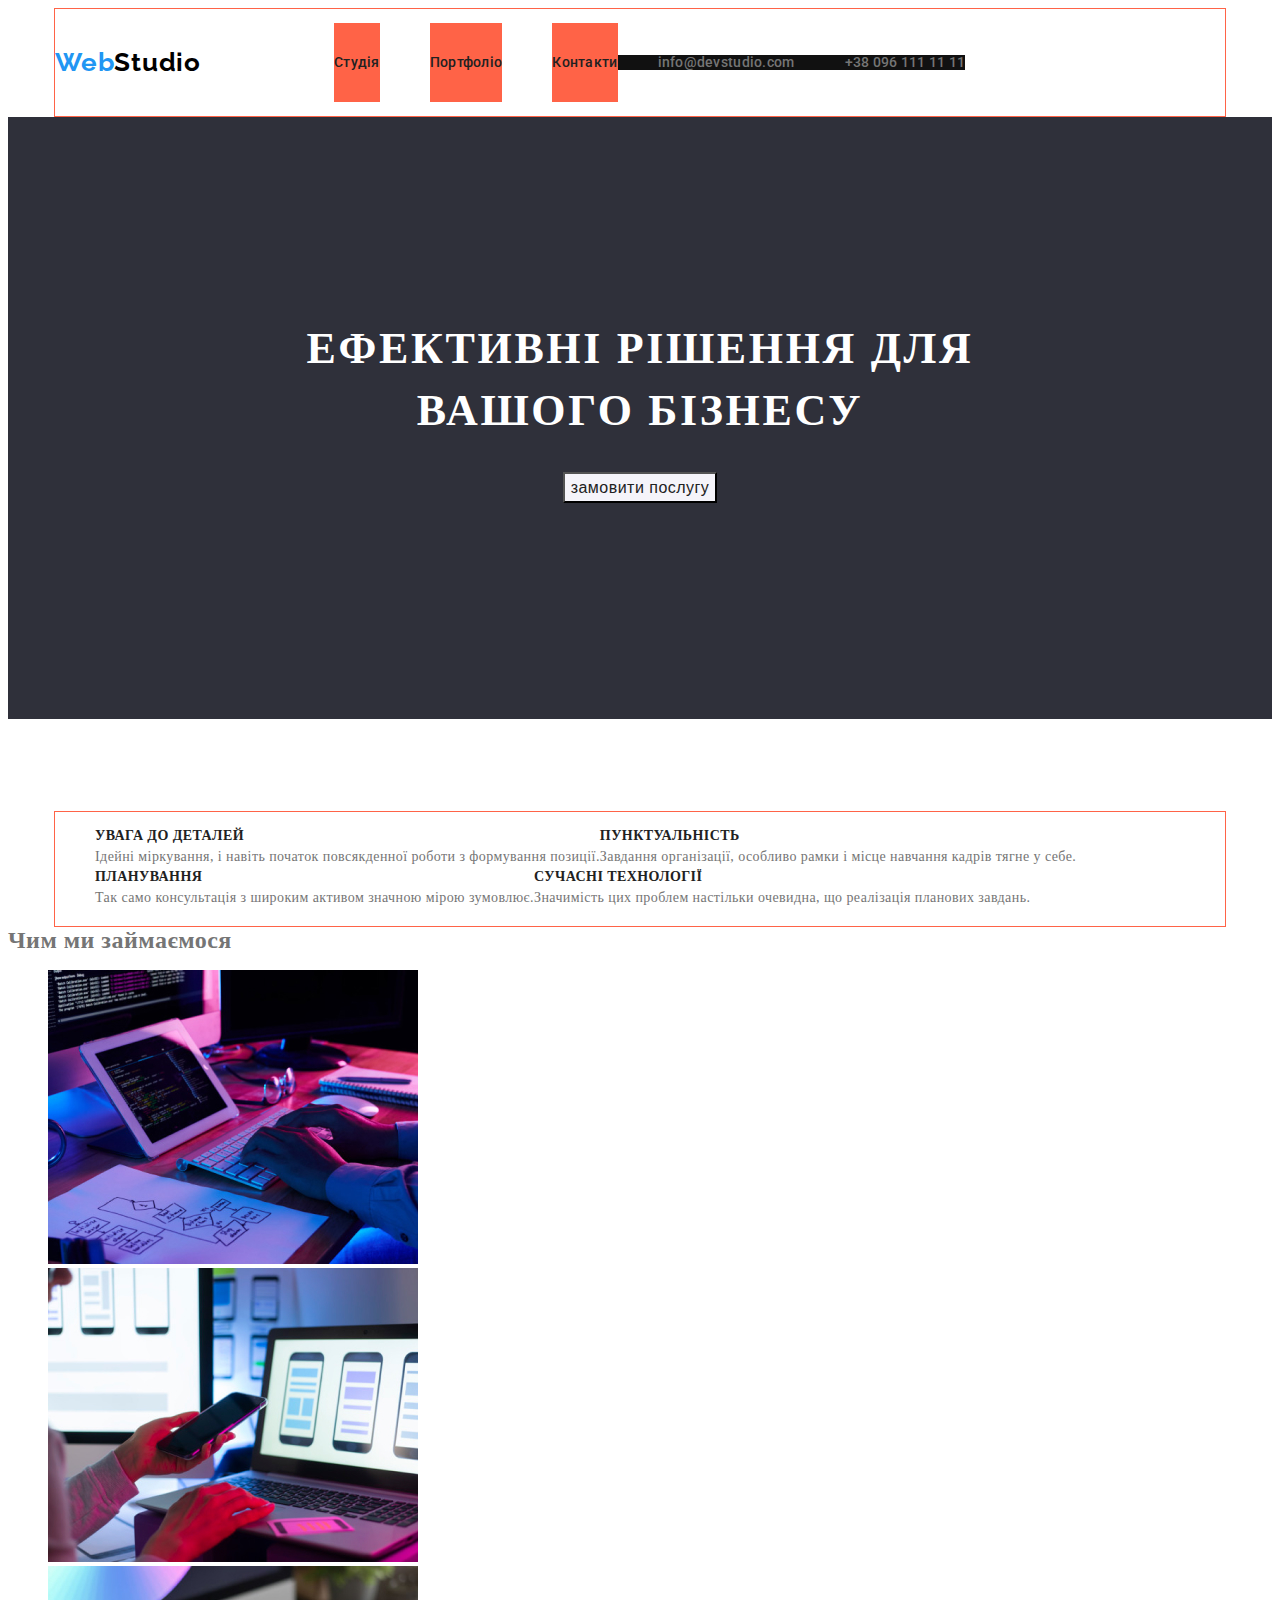
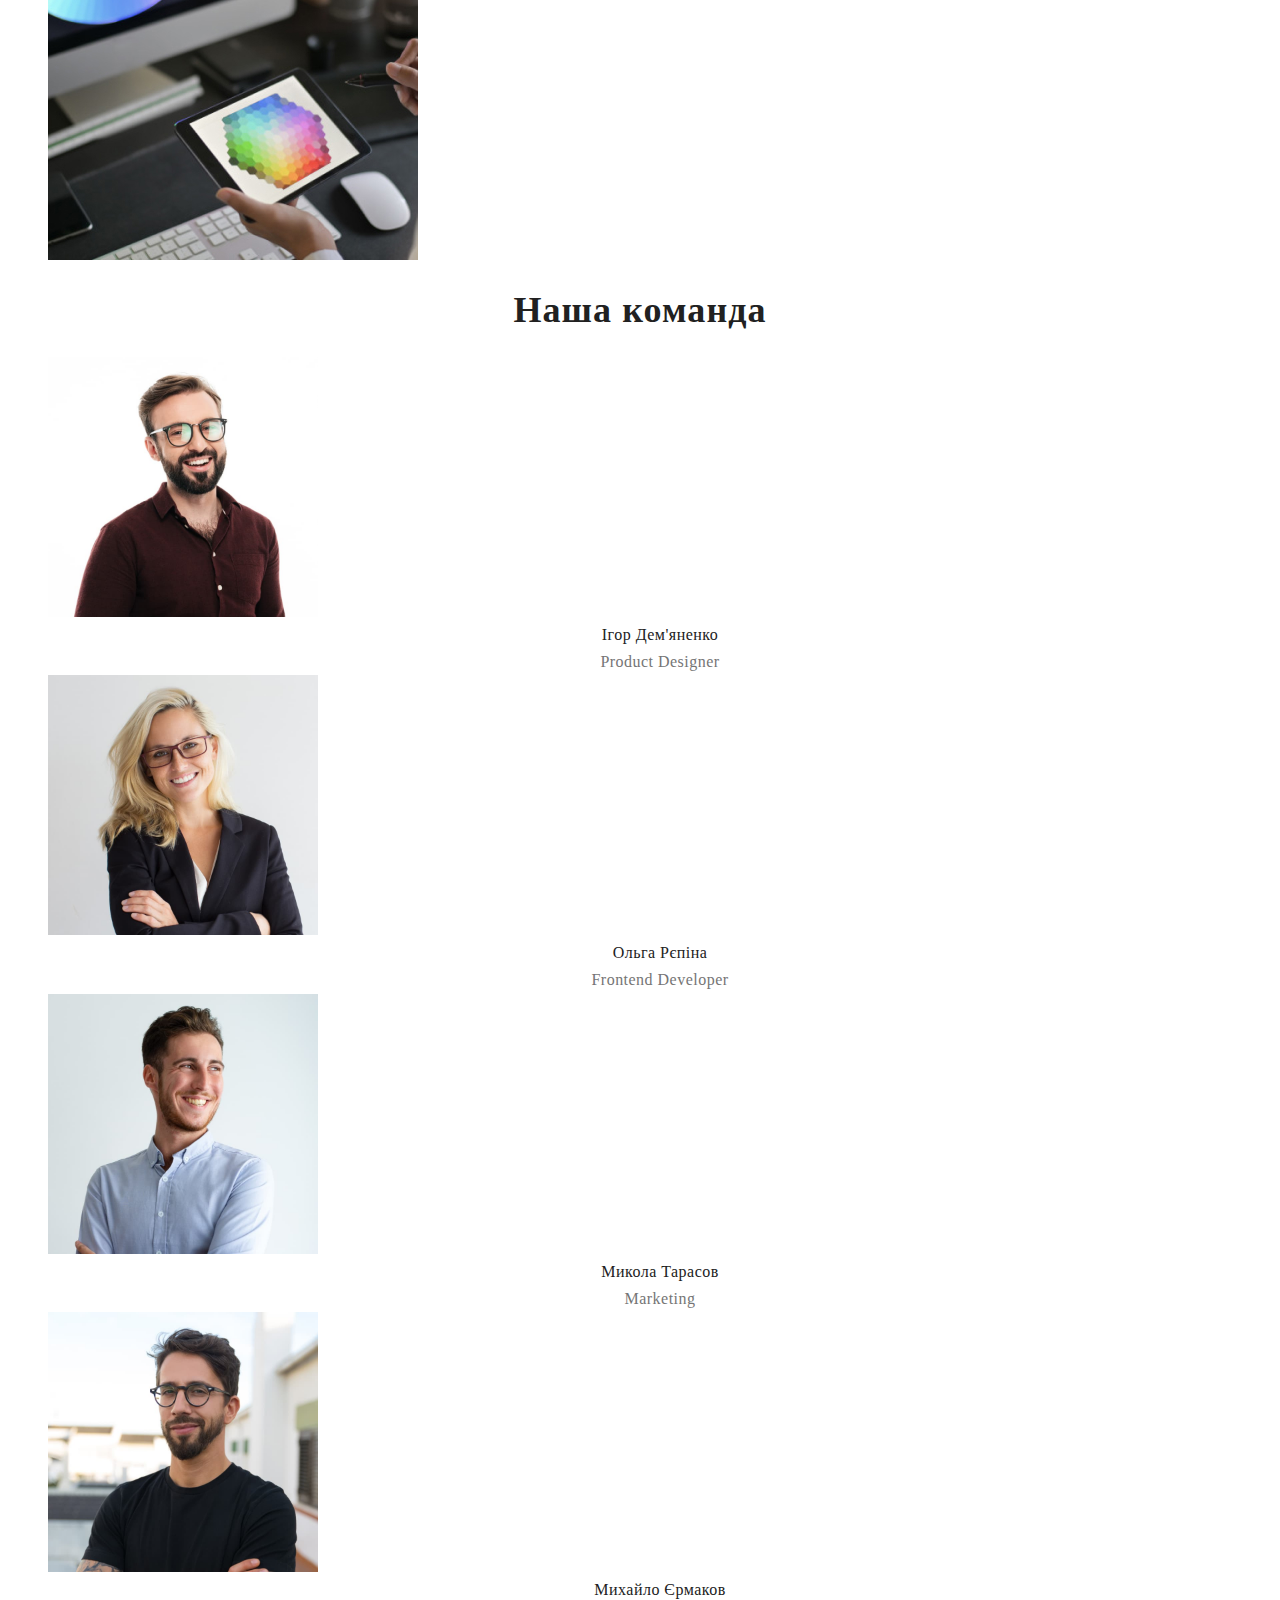
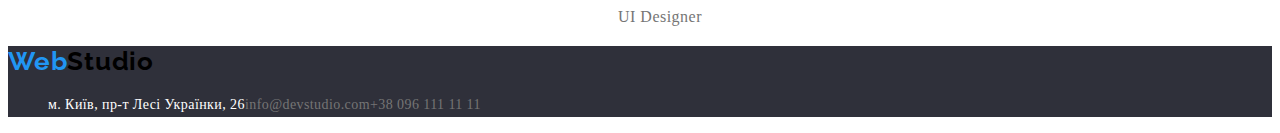
==== index.html @ 609eb24f "next try" ====
<!DOCTYPE html>
<html lang="uk">
  <head>
    <meta charset="UTF-8" />
    <meta http-equiv="X-UA-Compatible" content="IE=edge" />
    <meta name="viewport" content="width=device-width, initial-scale=1.0" />
    <title>WebStudio</title>
    <!-- GoogleFonts -->
    <link href="https://fonts.googleapis.com/css2?family=Raleway:wght@700&family=Roboto:wght@400;500;700;900&display=swap"
      rel="stylesheet" />
    <!-- CSS -->
    <link rel="stylesheet" href="./css/styles.css">
  </head>
  <body>
    <div class="conteiner">
    <header>
      <div class="main-nav">
      <a class="logo-web" href="#">Web<span class="logo-studio">Studio</span></a>
      <nav class="nav-box">
        <ul class="links">
          <li class="item">
            <a class="link-studio" href="./index.html">Студія</a>
          </li>
          <li class="item">
            <a class="link-portfolio" href="./portfolio.html">Портфоліо</a>
          </li>
          <li class="item">
            <a class="link-contacts" href="#">Контакти</a>
          </li>
        </ul>
      </nav>
      <!-- mail and telephone number -->
      <section>
        <h2 hidden>контакти</h2>
        <ul class="contacts">
          <li class="item">
            <a class="contacts-mail" href="mailto:info@devstudio.com">info@devstudio.com</a>
          </li>
          <li class="item">
            <a class="contacts-tel" href="tel:+380961111111">+38 096 111 11 11</a>
          </li>
        </ul>
      </section>
    </div>
    </header>
  </div>
    <main>
      <section class="hero">
        <h1 class="hero-slogan">Ефективні рішення для <br> вашого бізнесу</h1>
        <button class="button pointer" type="button">замовити послугу</button>
      </section>
      <!-- our advantages -->
      <section class="conteiner-ad">
        <ul class="advantages">
          <li  class="item">
            <h3 class="headers">УВАГА ДО ДЕТАЛЕЙ</h3>
            <p class="text">
              Ідейні міркування, і навіть початок повсякденної роботи з формування позиції.
            </p>
          </li>
          <li class="item">
            <h3 class="headers">ПУНКТУАЛЬНІСТЬ</h3>
            <p class="text">
              Завдання організації, особливо рамки і місце навчання кадрів тягне у себе.
            </p>
          </li>
          <li class="item">
            <h3 class="headers">ПЛАНУВАННЯ</h3>
            <p class="text">Так само консультація з широким активом значною мірою зумовлює.</p>
          </li>
          <li class="item">
            <h3 class="headers">СУЧАСНІ ТЕХНОЛОГІЇ</h3>
            <p class="text">
              Значимість цих проблем настільки очевидна, що реалізація планових завдань.
            </p>
          </li>
        </ul>
      </section>
      <!-- What do we do -->
      <section>
        <h2>Чим ми займаємося</h2>
        <ul class="our-works">
          <li>
            <img src="./images/box_1.jpg" alt="приклади робот" width="370" height="294" />
          </li>
          <li>
            <img src="./images/box_2.jpg" alt="приклади робот" width="370" height="294" />
          </li>
          <li>
            <img src="./images/box_3.jpg" alt="приклади робот" width="370" height="294" />
          </li>
        </ul>
      </section>
      <section>
        <h2 class="team">Наша команда</h2>
        <ul class="team-members">
          <li>
            <img src="./images/img1_(1).jpg" alt="працівник" width="270" height="260" />
            <h3 class="members">Ігор Дем'яненко</h3>
            <p class="possition">Product Designer</p>
          </li>
          <li>
            <img src="./images/img2_(1).jpg" alt="працівник" width="270" height="260" />
            <h3 class="members">Ольга Рєпіна</h3>
            <p class="possition">Frontend Developer</p>
          </li>
          <li>
            <img src="./images/img3_(1).jpg" alt="працівник" width="270" height="260" />
            <h3 class="members">Микола Тарасов</h3>
            <p class="possition">Marketing</p>
          </li>
          <li>
            <img src="./images/img4_(1).jpg" alt="працівник" width="270" height="260" />
            <h3 class="members">Михайло Єрмаков</h3>
            <p class="possition">UI Designer</p>
          </li>
        </ul>
      </section>
    </main>
    <footer class="backgrounf-color">
      <a class="logo-web" href="#">Web<span class="logo-studio">Studio</span></a>
      <address>
        <ul class="advantages">
          <li>
            <a class="adress" href="#">м. Київ, пр-т Лесі Українки, 26</a>
          </li>
          <li>
            <a class="contacts-mail-footer" href="mailto:info@devstudio.com">info@devstudio.com</a>
          </li>
          <li>
            <a class="contacts-tel-footer" href="tel:+380961111111">+38 096 111 11 11</a>
          </li>
        </ul>
      </address>
    </footer>
  </body>
</html>
---- css/styles.css ----
h1, h2, h3, p {
  margin: 0px;
  padding: 0px; 
}

:root {
  --main-blue-color: #2196f3;
  --main-black-color: #212121;
  --secondary-text-color: #757575;
  --main-font-color: #ffffff;
  --secondary-font-color: #f5f4fa;
}
body {
  font-family: 'Roboto' 'Raleway' 'Gill Sans', 'Gill Sans MT', Calibri, 'Trebuchet MS', sans-serif;
  font-style: normal;
  font-weight: 400;
  letter-spacing: 0.03em;
  color: var(--secondary-text-color);
  
}
/* header */
/* logo */
.conteiner {
  display: flex;
  border: 1px solid tomato;
  max-width: 1170px;
  margin-left: auto;
  margin-right: auto;
  
}
.main-nav {
  display: flex;
  align-items: center;
}

.logo-web {
  font-family: 'Raleway', sans-serif;
  font-weight: 700;
  font-size: 26px;
  line-height: 1.2;
  letter-spacing: 0.03em;
  text-decoration-line: none;
  color: var(--main-blue-color);
  margin-right: 93px;
}
.logo-studio {
  color: #000000;
}
/* header-nav */
.nav-box .item {
  display: flex;

  background-color:  tomato; 
}

.nav-box .item +.item {
  margin-left: 50px;
}

.links {
  font-family: 'Roboto';
  display:flex;
  font-weight: 500;
  font-size: 14px;
  line-height: 1.1;
  letter-spacing: 0.02em;
  list-style-type: none;
 
}

.link-studio,
.link-portfolio,
.link-contacts {
  text-decoration: none;
  color: var(--main-black-color);
  font-weight: 500;
  font-size: 14px;
  line-height: 1.1;
  letter-spacing: 0.02em;
  padding-top: 32px;
  padding-bottom: 32px;
  display: block;
}

.link-studio:hover,
.link-portfolio:hover,
.link-contacts:hover {
  color: var(--main-blue-color);
 
}
.link-studio {
}

.link-studio:focus,
.link-portfolio:focus,
.link-contacts:focus {
  color: var(--main-blue-color);
}
/* contacts */
.contacts {
  display: flex;
  font-family: 'Roboto', sans-serif;
  font-weight: 500;
  font-size: 14px;
  line-height: 1.1;
  letter-spacing: 0.02em;
  list-style-type: none;
  background-color: #111;
  margin-left: auto;

   
}

.contacts .item +.item {
  margin-left: 50px;
}

.contacts-mail,
.contacts-tel {
  color: var(--secondary-text-color);
  text-decoration: none;
}

.contacts-mail:hover,
.contacts-tel:hover {
  color: var(--main-blue-color);
}
.contacts-mail:focus,
.contacts-tel:focus {
  color: var(--main-blue-color);
}
/* hero */
.hero {
  background-color: #2F303A;
  height: 600px;
  text-align: center;
  border: 1px solid transparent;

}
.hero-slogan {
  box-sizing: border-box;
  
  font-weight: 900;
  font-size: 44px;
  line-height: 1.4;
  text-align: center;
  letter-spacing: 0.06em;
  text-transform: uppercase;
  color: var(--main-font-color);
  margin-top: 200px;
  margin-bottom: 30px;
  margin-right: auto;
  margin-left: 4auto;
}

.button {
  color: var(--main-font-color);
  background-color: var(--main-blue-color);
  font-weight: 700;
  font-size: 16px;
  line-height: 1.9;
}
.pointer {
  cursor: pointer;
}

.button:hover {
  color: var(--main-font-color);
  background-color: var(--main-blue-color);
 
}

.button:focus {
  color: var(--main-font-color);
  background-color: var(--main-blue-color);
}

/* <!-- our advantages --> */
.conteiner-ad {
  display: flex;
  border: 1px solid tomato;
  max-width: 1170px;
  margin-left: auto;
  margin-right: auto;
  margin-top: 92px;

}
.advantages {
  list-style-type: none;
  display: flex;
  flex-wrap: wrap;
  
}

.headers {
  font-weight: 700;
  font-size: 14px;
  line-height: 1.2;
  letter-spacing: 0.03em;
  text-transform: uppercase;
  color: #212121;
}

.text {
  font-size: 14px;
  line-height: 1.7;
  letter-spacing: 0.03em;
  color: var(--secondary-text-color);
}

.our-works {
  list-style-type: none;
}

.team {
  font-weight: 700;
  font-size: 36px;
  line-height: 1.7;
  text-align: center;
  letter-spacing: 0.03em;

  color: var(--main-black-color);
}

.team-members {
  list-style-type: none;
}
.members {
  font-weight: 500;
  font-size: 16px;
  line-height: 1.7;
  text-align: center;
  letter-spacing: 0.03em;
  color: var(--main-black-color);
}
.possition {
  font-size: 16px;
  line-height: 1.7;
  text-align: center;
  letter-spacing: 0.03em;
  color: var(--secondary-text-color);
}
/* footer */
.backgrounf-color {
  background-color: #2f303a;
}
.adress-info {
  list-style-type: none;
}
.adress {
  font-style: normal;
  font-size: 14px;
  line-height: 1.7;
  letter-spacing: 0.03em;
  color: var(--main-font-color);
  text-decoration: none;
}
.adress:hover,
.adress:focus {
  color: var(--main-blue-color);
}
.contacts-mail-footer,
.contacts-tel-footer {
  font-style: normal;
  font-size: 14px;
  line-height: 1.7;
  letter-spacing: 0.03em;
  color: var(--secondary-text-color);
  text-decoration: none;
}
.contacts-mail-footer:hover,
.contacts-tel-footer:hover {
  color: var(--main-blue-color);
}
.contacts-mail-footer:focus,
.contacts-tel-footer:focus {
  color: var(--main-blue-color);
}
/* buttons */
.main-nav-filter {
  list-style-type: none;
  color: var(--main-black-color);
  font-weight: 500;
  font-size: 16px;
  line-height: 1.6;
  text-align: center;
  letter-spacing: 0.03em;
}
.button {
  color: var(--main-black-color);
  background-color: var(--secondary-font-color);
  font-weight: 500;
  font-size: 16px;
  line-height: 1.6;
  text-align: center;
  letter-spacing: 0.03em;
  cursor: pointer;
}
.button:hover {
  color: var(--main-font-color);
  background-color: var(--main-blue-color);
}
.button:focus {
  color: var(--main-font-color);
  background-color: var(--main-blue-color);
}

/* Our web-sides */
.our-web {
  list-style-type: none;
}
.header-portofolio {
  font-weight: 700;
  font-size: 18px;
  line-height: 2;
  letter-spacing: 0.06em;
  color:var(--main-black-color);
}
.text-portfolio {
  font-size: 16px;
  line-height: 1.9;
  letter-spacing: 0.03em;
  color: var(--secondary-text-color);
}
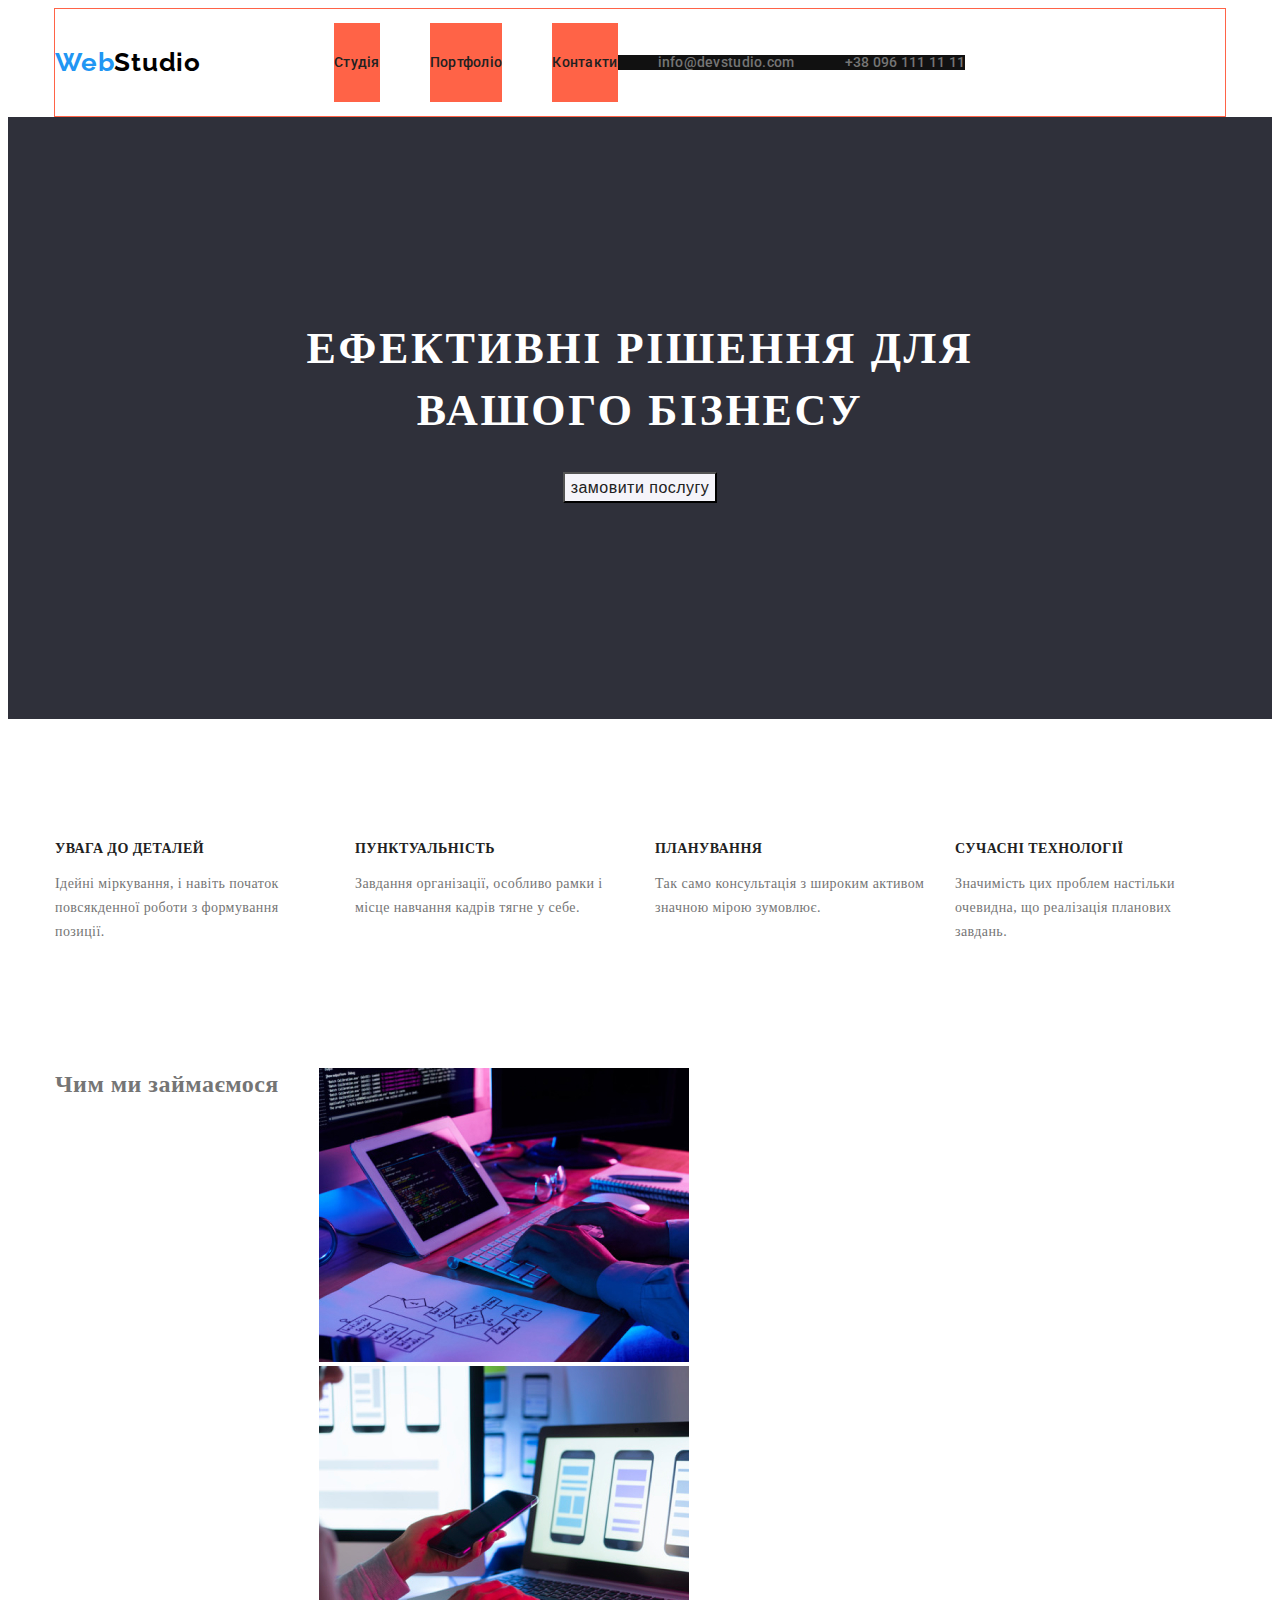
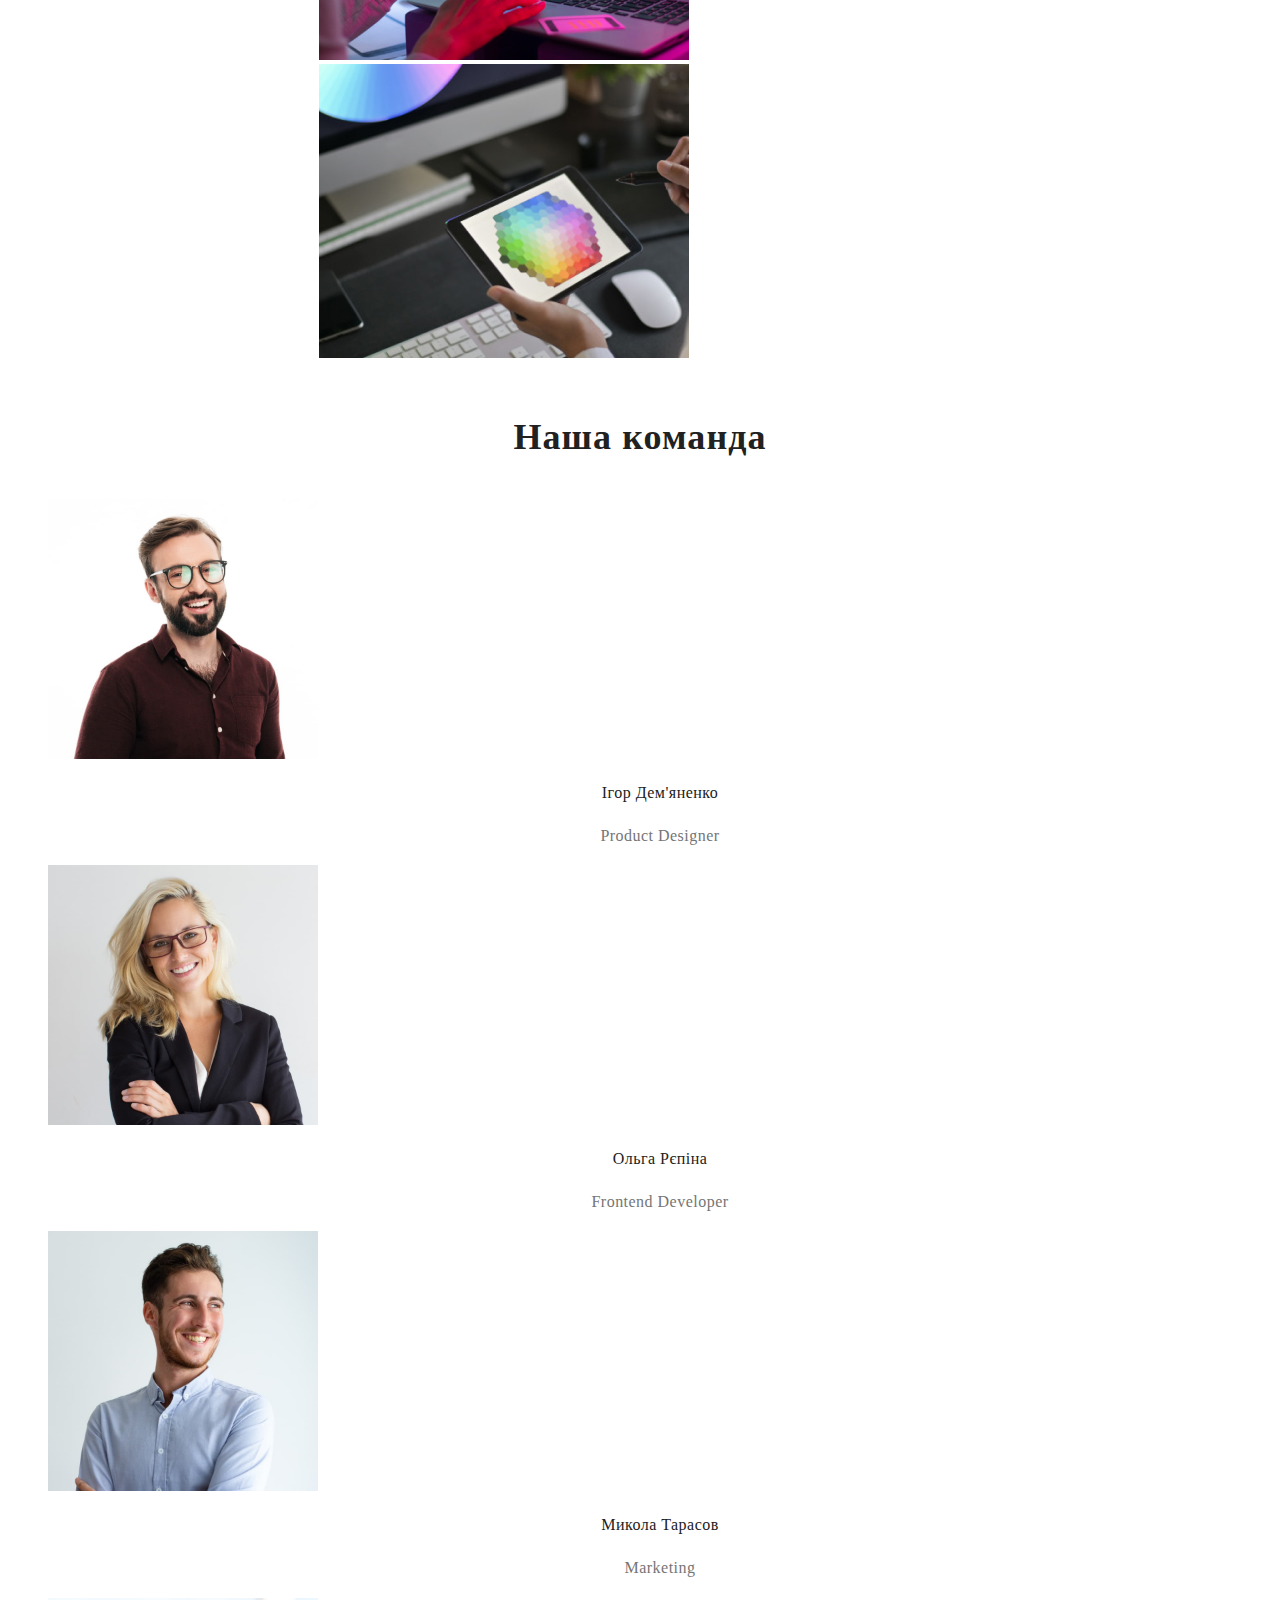
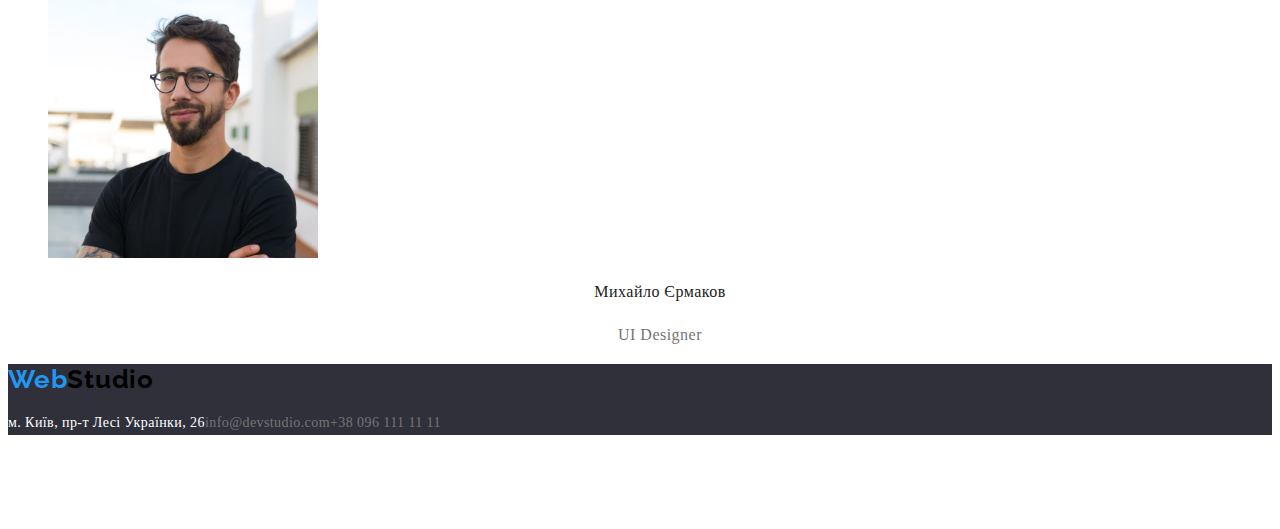
==== commit a6962181: "3th try" ====
--- a/index.html
+++ b/index.html
@@ -77,7 +77,7 @@
         </ul>
       </section>
       <!-- What do we do -->
-      <section>
+      <section class="conteiner-work">
         <h2>Чим ми займаємося</h2>
         <ul class="our-works">
           <li>
--- a/css/styles.css
+++ b/css/styles.css
@@ -1,5 +1,5 @@
 
-h1, h2, h3, p {
+h1, h2, h3, p, {
   margin: 0px;
   padding: 0px; 
 }
@@ -179,20 +179,35 @@
 /* <!-- our advantages --> */
 .conteiner-ad {
   display: flex;
-  border: 1px solid tomato;
   max-width: 1170px;
   margin-left: auto;
   margin-right: auto;
   margin-top: 92px;
+  
 
 }
 .advantages {
   list-style-type: none;
   display: flex;
   flex-wrap: wrap;
-  
-}
-
+  padding-left: 0;
+  margin-bottom: 94px;
+}
+.advantages > .item {
+  width: 270px;
+  padding: 0px;
+  
+}
+.advantages > .item + .item {
+  margin-left: 30px; 
+}
+/* our works */
+.conteiner-work {
+  display: flex;
+  max-width: 1170px;
+  margin-left: auto;
+  margin-right: auto;
+}
 .headers {
   font-weight: 700;
   font-size: 14px;
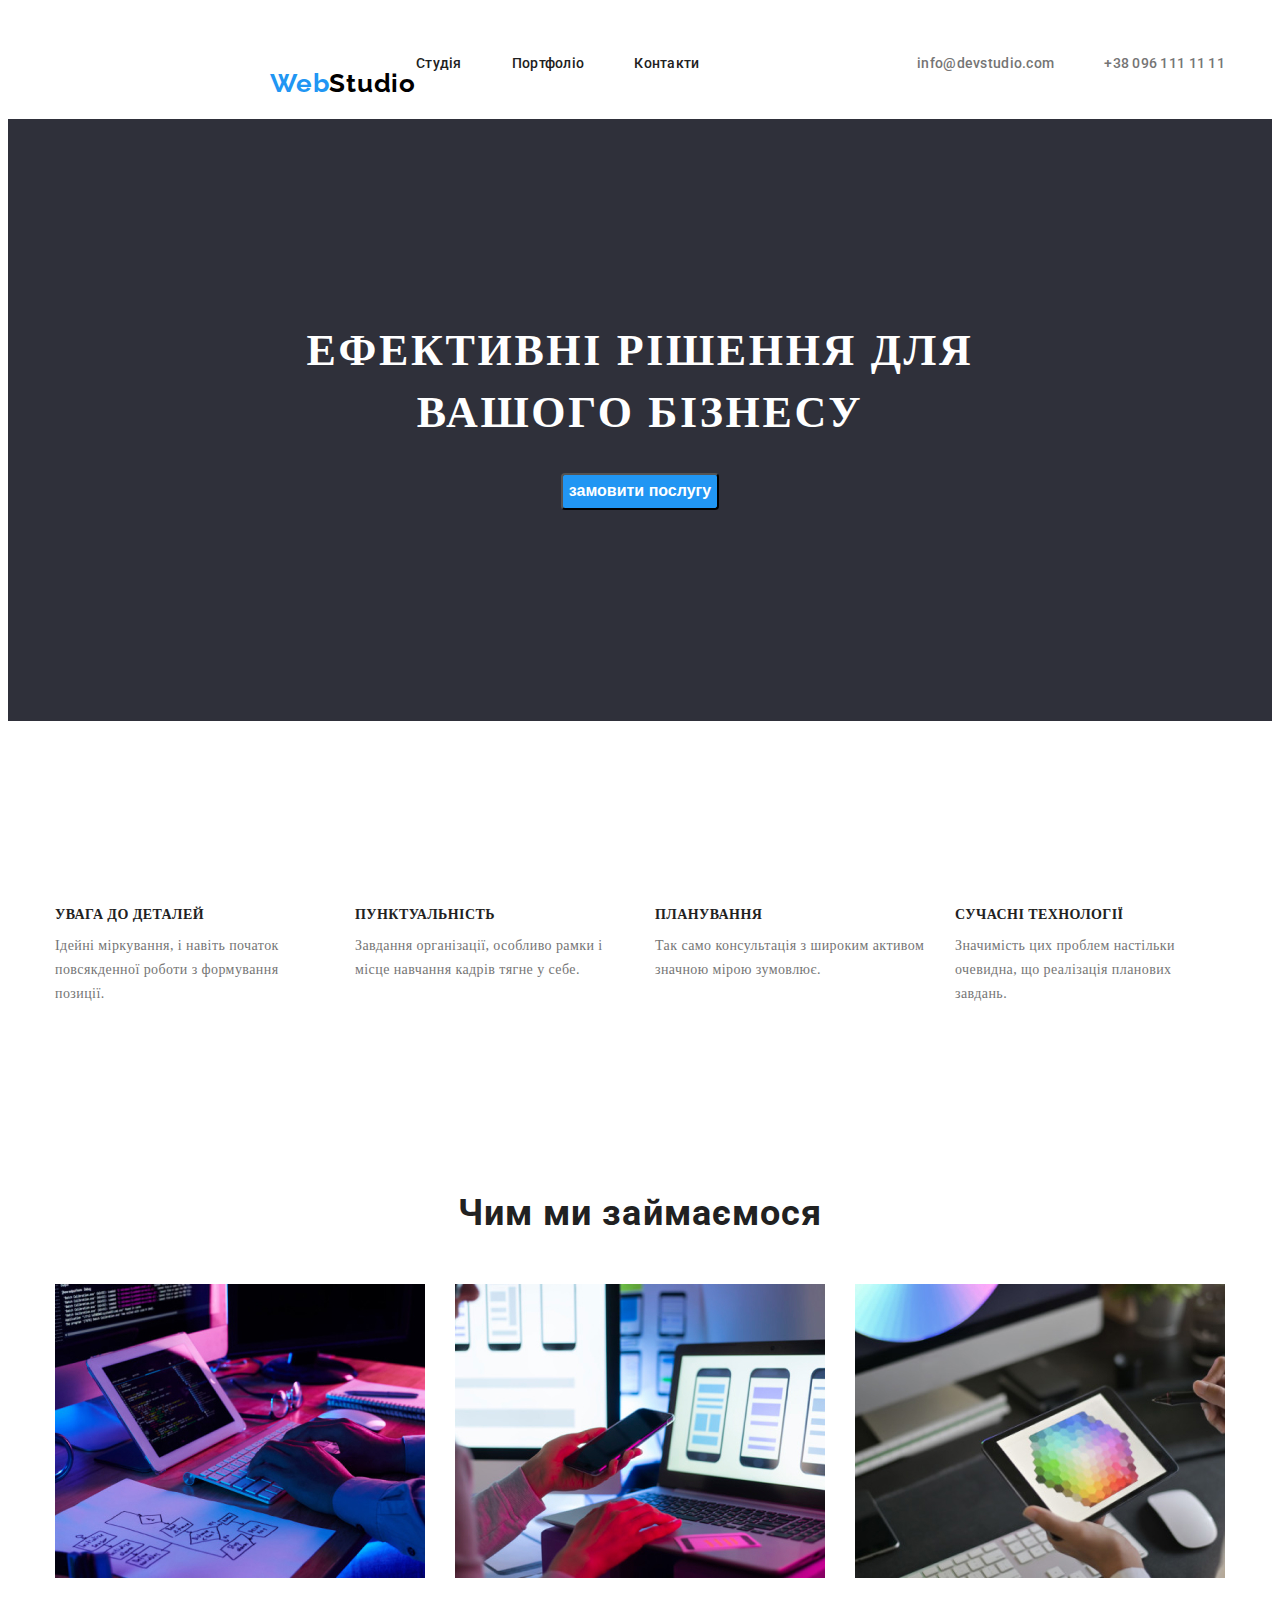
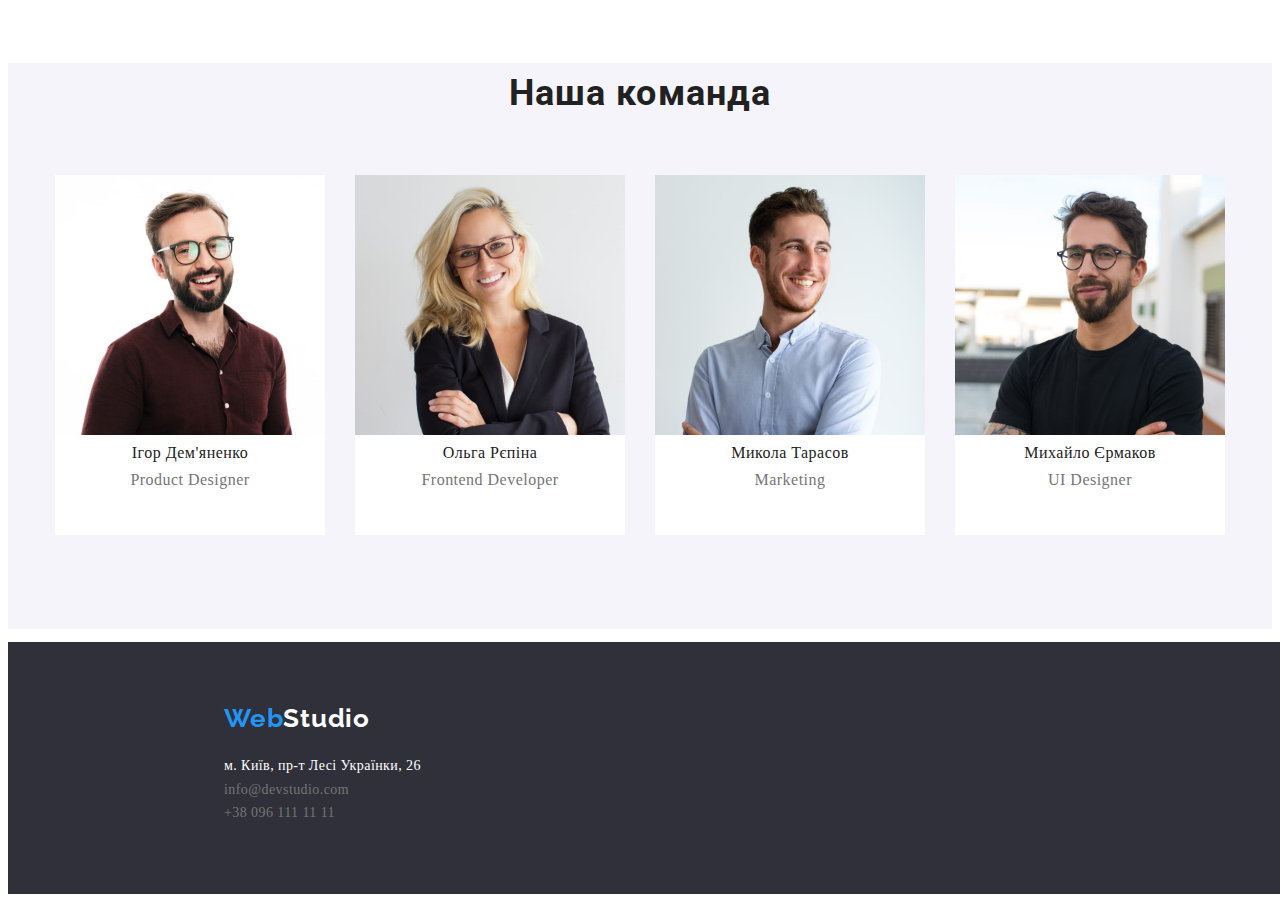
==== commit 6b59d50b: "first page finished" ====
--- a/index.html
+++ b/index.html
@@ -12,11 +12,11 @@
     <link rel="stylesheet" href="./css/styles.css">
   </head>
   <body>
-    <div class="conteiner">
+    
     <header>
+      <div class="container">
       <div class="main-nav">
       <a class="logo-web" href="#">Web<span class="logo-studio">Studio</span></a>
-      <nav class="nav-box">
         <ul class="links">
           <li class="item">
             <a class="link-studio" href="./index.html">Студія</a>
@@ -28,10 +28,8 @@
             <a class="link-contacts" href="#">Контакти</a>
           </li>
         </ul>
-      </nav>
+      </div>
       <!-- mail and telephone number -->
-      <section>
-        <h2 hidden>контакти</h2>
         <ul class="contacts">
           <li class="item">
             <a class="contacts-mail" href="mailto:info@devstudio.com">info@devstudio.com</a>
@@ -40,17 +38,15 @@
             <a class="contacts-tel" href="tel:+380961111111">+38 096 111 11 11</a>
           </li>
         </ul>
-      </section>
-    </div>
+  </div>
     </header>
-  </div>
     <main>
       <section class="hero">
         <h1 class="hero-slogan">Ефективні рішення для <br> вашого бізнесу</h1>
         <button class="button pointer" type="button">замовити послугу</button>
       </section>
       <!-- our advantages -->
-      <section class="conteiner-ad">
+      <section class="container-ad">
         <ul class="advantages">
           <li  class="item">
             <h3 class="headers">УВАГА ДО ДЕТАЛЕЙ</h3>
@@ -77,57 +73,60 @@
         </ul>
       </section>
       <!-- What do we do -->
-      <section class="conteiner-work">
-        <h2>Чим ми займаємося</h2>
+      <section class="container-work">
+        <h2 class="header-work">Чим ми займаємося</h2>
         <ul class="our-works">
-          <li>
+          <li class="works-item">
             <img src="./images/box_1.jpg" alt="приклади робот" width="370" height="294" />
           </li>
-          <li>
+          <li class="works-item">
             <img src="./images/box_2.jpg" alt="приклади робот" width="370" height="294" />
           </li>
-          <li>
+          <li class="works-item">
             <img src="./images/box_3.jpg" alt="приклади робот" width="370" height="294" />
           </li>
         </ul>
       </section>
-      <section>
+      <!-- our team -->
+      <div class="bgc">
+      <section class="team-container">
         <h2 class="team">Наша команда</h2>
         <ul class="team-members">
-          <li>
+          <li class="team-item">
             <img src="./images/img1_(1).jpg" alt="працівник" width="270" height="260" />
             <h3 class="members">Ігор Дем'яненко</h3>
             <p class="possition">Product Designer</p>
           </li>
-          <li>
+          <li class="team-item">
             <img src="./images/img2_(1).jpg" alt="працівник" width="270" height="260" />
             <h3 class="members">Ольга Рєпіна</h3>
             <p class="possition">Frontend Developer</p>
           </li>
-          <li>
+          <li class="team-item">
             <img src="./images/img3_(1).jpg" alt="працівник" width="270" height="260" />
             <h3 class="members">Микола Тарасов</h3>
             <p class="possition">Marketing</p>
           </li>
-          <li>
+          <li class="team-item">
             <img src="./images/img4_(1).jpg" alt="працівник" width="270" height="260" />
             <h3 class="members">Михайло Єрмаков</h3>
             <p class="possition">UI Designer</p>
           </li>
         </ul>
       </section>
+    </div>
     </main>
-    <footer class="backgrounf-color">
-      <a class="logo-web" href="#">Web<span class="logo-studio">Studio</span></a>
+    <footer class="footer-container">
+      <a class="logo-web" href="#">Web<span class="logo-studio-footer">Studio</span></a>
       <address>
-        <ul class="advantages">
-          <li>
+        <ul class="advantages-footer">
+          <li class="footer-item">
             <a class="adress" href="#">м. Київ, пр-т Лесі Українки, 26</a>
           </li>
-          <li>
+          <li class="footer-item">
             <a class="contacts-mail-footer" href="mailto:info@devstudio.com">info@devstudio.com</a>
           </li>
-          <li>
+          <li class="footer-item">
             <a class="contacts-tel-footer" href="tel:+380961111111">+38 096 111 11 11</a>
           </li>
         </ul>
--- a/css/styles.css
+++ b/css/styles.css
@@ -1,5 +1,5 @@
 
-h1, h2, h3, p, {
+h1, h2, h3, p {
   margin: 0px;
   padding: 0px; 
 }
@@ -21,17 +21,17 @@
 }
 /* header */
 /* logo */
-.conteiner {
-  display: flex;
-  border: 1px solid tomato;
-  max-width: 1170px;
+.container {
+  display: flex;
+  width: 1170px;
   margin-left: auto;
+  margin-right: auto; 
+}
+
+.main-nav {
+  display: flex;
+  align-items: center;
   margin-right: auto;
-  
-}
-.main-nav {
-  display: flex;
-  align-items: center;
 }
 
 .logo-web {
@@ -43,18 +43,13 @@
   text-decoration-line: none;
   color: var(--main-blue-color);
   margin-right: 93px;
+ 
 }
 .logo-studio {
   color: #000000;
 }
 /* header-nav */
-.nav-box .item {
-  display: flex;
-
-  background-color:  tomato; 
-}
-
-.nav-box .item +.item {
+.links .item +.item {
   margin-left: 50px;
 }
 
@@ -66,7 +61,7 @@
   line-height: 1.1;
   letter-spacing: 0.02em;
   list-style-type: none;
- 
+  padding-left: 0;
 }
 
 .link-studio,
@@ -87,9 +82,6 @@
 .link-portfolio:hover,
 .link-contacts:hover {
   color: var(--main-blue-color);
- 
-}
-.link-studio {
 }
 
 .link-studio:focus,
@@ -100,16 +92,14 @@
 /* contacts */
 .contacts {
   display: flex;
+  align-items: center;
+
   font-family: 'Roboto', sans-serif;
   font-weight: 500;
   font-size: 14px;
   line-height: 1.1;
   letter-spacing: 0.02em;
-  list-style-type: none;
-  background-color: #111;
-  margin-left: auto;
-
-   
+  list-style-type: none;  
 }
 
 .contacts .item +.item {
@@ -140,7 +130,6 @@
 }
 .hero-slogan {
   box-sizing: border-box;
-  
   font-weight: 900;
   font-size: 44px;
   line-height: 1.4;
@@ -151,7 +140,7 @@
   margin-top: 200px;
   margin-bottom: 30px;
   margin-right: auto;
-  margin-left: 4auto;
+  margin-left: auto;
 }
 
 .button {
@@ -160,24 +149,25 @@
   font-weight: 700;
   font-size: 16px;
   line-height: 1.9;
-}
+  border-radius: 4px;
+}
+
 .pointer {
   cursor: pointer;
 }
 
 .button:hover {
-  color: var(--main-font-color);
-  background-color: var(--main-blue-color);
- 
+  color: var(--main-blue-color);
+  background-color: var(--main-font-color);
 }
 
 .button:focus {
-  color: var(--main-font-color);
-  background-color: var(--main-blue-color);
+  color: var(--main-blue-color);
+  background-color: var(--main-font-color);
 }
 
 /* <!-- our advantages --> */
-.conteiner-ad {
+.container-ad {
   display: flex;
   max-width: 1170px;
   margin-left: auto;
@@ -191,6 +181,7 @@
   display: flex;
   flex-wrap: wrap;
   padding-left: 0;
+  margin-top: 94px;
   margin-bottom: 94px;
 }
 .advantages > .item {
@@ -201,65 +192,142 @@
 .advantages > .item + .item {
   margin-left: 30px; 
 }
-/* our works */
-.conteiner-work {
-  display: flex;
-  max-width: 1170px;
+
+.headers {
+  font-weight: 700;
+  font-size: 14px;
+  line-height: 1.2;
+  letter-spacing: 0.03em;
+  text-transform: uppercase;
+  color: #212121;
+  margin-bottom: 10px;
+}
+
+ .text {
+  padding-bottom: 93px;
+    font-size: 14px;
+    line-height: 1.7;
+    letter-spacing: 0.03em;
+    color: var(--secondary-text-color);
+  }
+
+/* /* our works */
+
+.container-work {
+  width: 1170px;
   margin-left: auto;
   margin-right: auto;
-}
-.headers {
-  font-weight: 700;
-  font-size: 14px;
-  line-height: 1.2;
-  letter-spacing: 0.03em;
-  text-transform: uppercase;
-  color: #212121;
-}
-
-.text {
-  font-size: 14px;
-  line-height: 1.7;
-  letter-spacing: 0.03em;
-  color: var(--secondary-text-color);
-}
-
-.our-works {
-  list-style-type: none;
+  margin-bottom: 81px;
+}  
+
+ .header-work {
+font-family: 'Roboto';
+font-style: normal;
+font-weight: 700;
+font-size: 36px;
+line-height: 42px;
+text-align: center;
+letter-spacing: 0.03em;
+
+color: #212121;
+margin-bottom: 50px;
+text-align: center;
+}
+
+.our-works  {
+  display: flex;
+  padding: 0;
+  list-style-type: none;
+  margin: 0;
+}
+
+.our-works .works-item + .works-item {
+  margin-left: 30px;
+}
+/* our team */
+.bgc {
+  background-color: #F5F4FA;
+}
+.team-container {
+  width: 1170px;
+  margin-left: auto;
+  margin-right: auto;
+  margin-bottom: 13px;  
 }
 
 .team {
+  width: 1170px;
+  font-family: 'Roboto';
   font-weight: 700;
   font-size: 36px;
   line-height: 1.7;
   text-align: center;
   letter-spacing: 0.03em;
-
   color: var(--main-black-color);
 }
 
 .team-members {
-  list-style-type: none;
-}
+  width: 1170px;
+  display: flex;
+  list-style-type: none;
+  padding: 0;
+  margin-top: 50px;
+  margin-bottom: 0;
+}
+
+.team-members .team-item + .team-item {
+  margin-left: 30px;
+} 
+
+.team-item {
+  height: 360px;
+  background-color: var(--main-font-color); 
+  margin-bottom: 94px; 
+}
+
 .members {
   font-weight: 500;
   font-size: 16px;
   line-height: 1.7;
-  text-align: center;
   letter-spacing: 0.03em;
   color: var(--main-black-color);
+  text-align: center;
 }
 .possition {
   font-size: 16px;
   line-height: 1.7;
-  text-align: center;
   letter-spacing: 0.03em;
   color: var(--secondary-text-color);
+  text-align: center;
 }
 /* footer */
-.backgrounf-color {
+.footer-container {
   background-color: #2f303a;
-}
+  width: 1600px;
+  height: 252px;
+  box-sizing: border-box;
+  border: 1px solid transparent;
+  
+}
+.logo-studio-footer {
+color: var(--main-font-color);
+}
+
+.logo-web {
+display: inline-block;
+margin-top: 60px;
+margin-left: 215px;
+margin-right:auto;
+margin-bottom: 20px;
+}
+.advantages-footer {
+  list-style-type: none;
+  margin-left: 215px;
+  padding: 0;
+  margin-bottom: 0;
+  margin-top: 0;
+}
+
 .adress-info {
   list-style-type: none;
 }
@@ -302,7 +370,7 @@
   text-align: center;
   letter-spacing: 0.03em;
 }
-.button {
+.main-nav-filter .button {
   color: var(--main-black-color);
   background-color: var(--secondary-font-color);
   font-weight: 500;
@@ -312,11 +380,11 @@
   letter-spacing: 0.03em;
   cursor: pointer;
 }
-.button:hover {
+.main-nav-filter .button:hover {
   color: var(--main-font-color);
   background-color: var(--main-blue-color);
 }
-.button:focus {
+.main-nav-filter .button:focus {
   color: var(--main-font-color);
   background-color: var(--main-blue-color);
 }
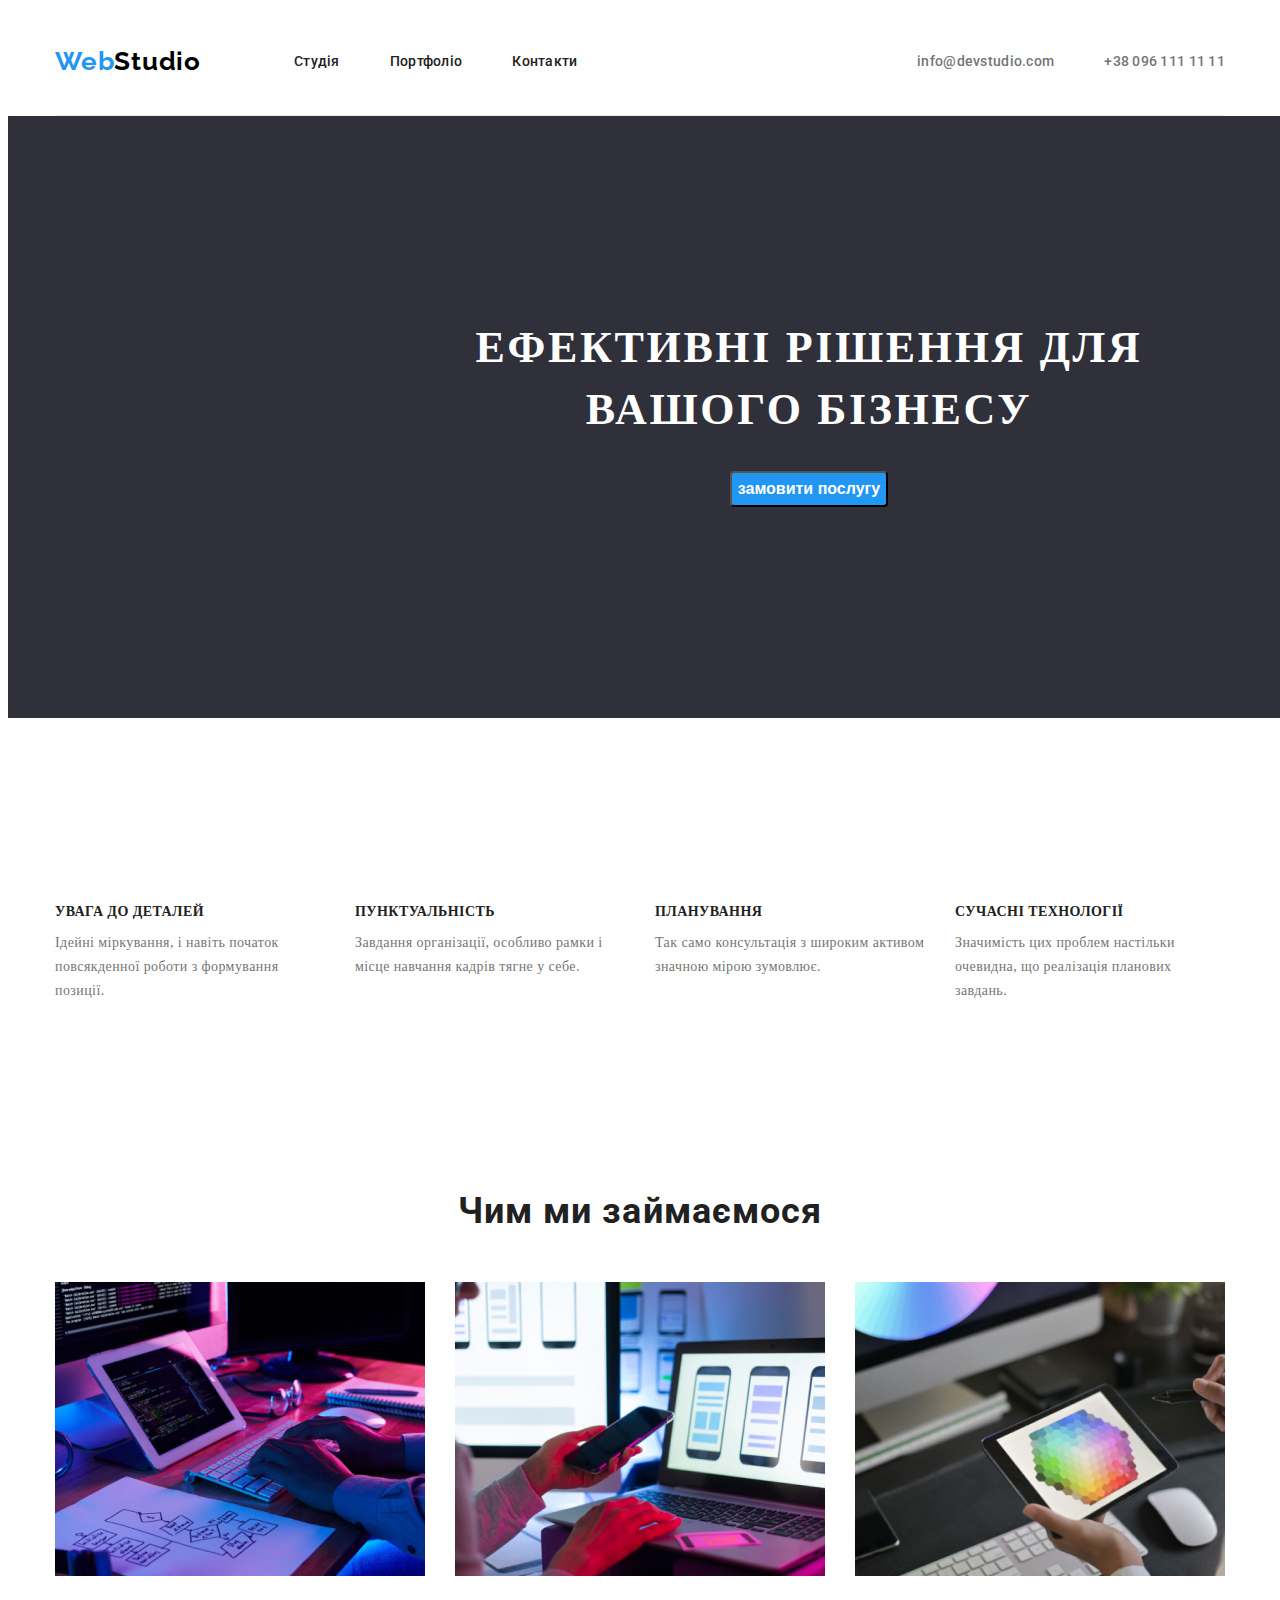
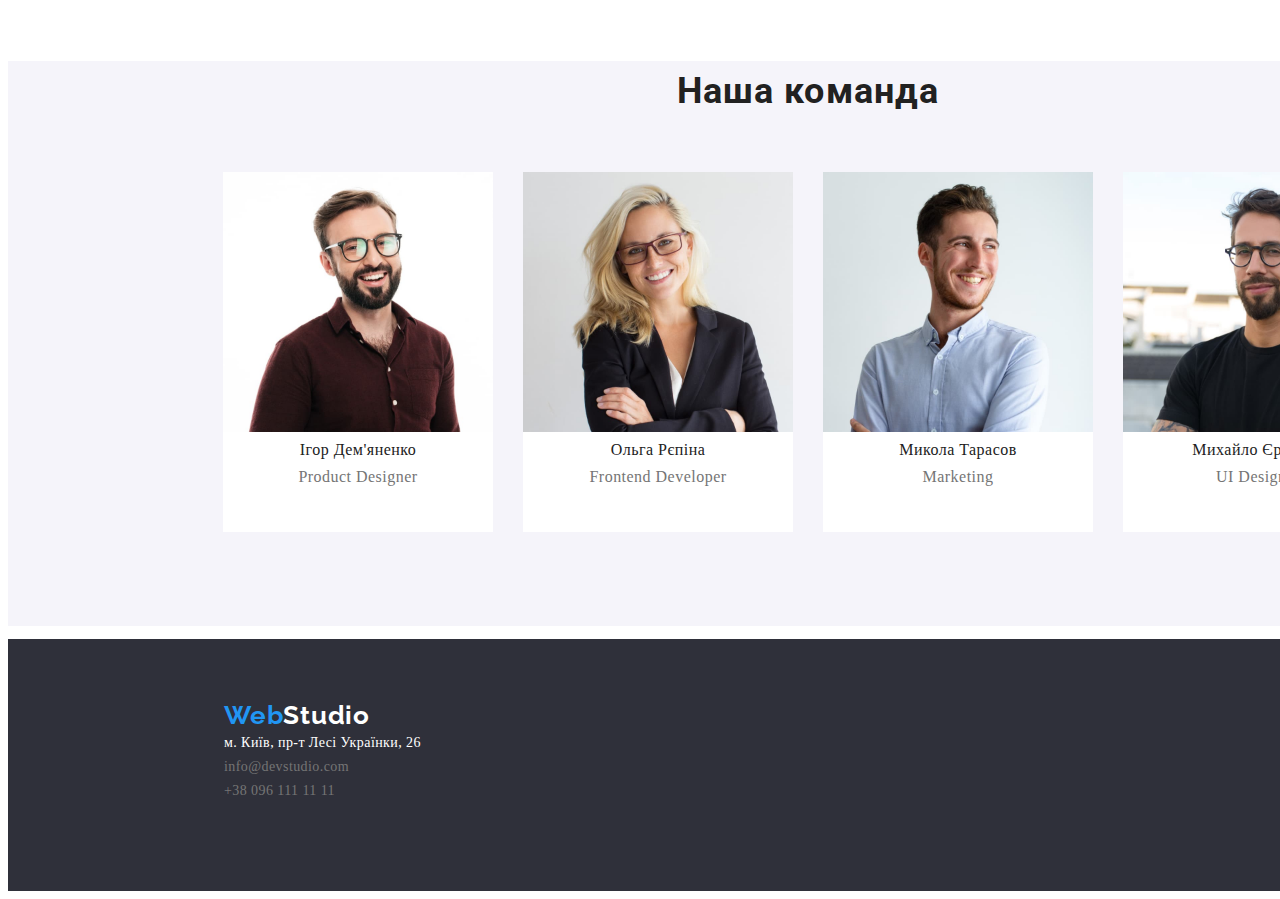
==== commit 62bbdf44: "studio final" ====
--- a/index.html
+++ b/index.html
@@ -16,7 +16,7 @@
     <header>
       <div class="container">
       <div class="main-nav">
-      <a class="logo-web" href="#">Web<span class="logo-studio">Studio</span></a>
+      <a class="logo-webs" href="#">Web<span class="logo-studio">Studio</span></a>
         <ul class="links">
           <li class="item">
             <a class="link-studio" href="./index.html">Студія</a>
@@ -117,6 +117,7 @@
     </div>
     </main>
     <footer class="footer-container">
+      <div class="context">
       <a class="logo-web" href="#">Web<span class="logo-studio-footer">Studio</span></a>
       <address>
         <ul class="advantages-footer">
@@ -131,6 +132,7 @@
           </li>
         </ul>
       </address>
+    </div>
     </footer>
   </body>
 </html>
--- a/css/styles.css
+++ b/css/styles.css
@@ -25,7 +25,8 @@
   display: flex;
   width: 1170px;
   margin-left: auto;
-  margin-right: auto; 
+  margin-right: auto;
+  border-bottom: 1px solid #ECECEC;
 }
 
 .main-nav {
@@ -34,7 +35,7 @@
   margin-right: auto;
 }
 
-.logo-web {
+.logo-webs {
   font-family: 'Raleway', sans-serif;
   font-weight: 700;
   font-size: 26px;
@@ -122,6 +123,8 @@
 }
 /* hero */
 .hero {
+  width: 1600px;
+  margin: auto;
   background-color: #2F303A;
   height: 600px;
   text-align: center;
@@ -246,7 +249,9 @@
 }
 /* our team */
 .bgc {
+  width: 1600px;
   background-color: #F5F4FA;
+  margin: auto;
 }
 .team-container {
   width: 1170px;
@@ -306,23 +311,36 @@
   width: 1600px;
   height: 252px;
   box-sizing: border-box;
-  border: 1px solid transparent;
-  
+  border: 1px solid transparent; 
+  margin: auto;
+}
+
+.context {
+  display: inline-block;
+  width: 1170px;
+  margin-left: 215px;
+  margin-top: 60px;
+  margin-right:auto;
+  margin-bottom: 20px;
+
 }
 .logo-studio-footer {
 color: var(--main-font-color);
 }
 
 .logo-web {
-display: inline-block;
-margin-top: 60px;
-margin-left: 215px;
-margin-right:auto;
-margin-bottom: 20px;
+  font-family: 'Raleway', sans-serif;
+  font-weight: 700;
+  font-size: 26px;
+  line-height: 1.2;
+  letter-spacing: 0.03em;
+  text-decoration-line: none;
+  color: var(--main-blue-color);
+  
 }
 .advantages-footer {
   list-style-type: none;
-  margin-left: 215px;
+  /* margin-left: 215px; */
   padding: 0;
   margin-bottom: 0;
   margin-top: 0;
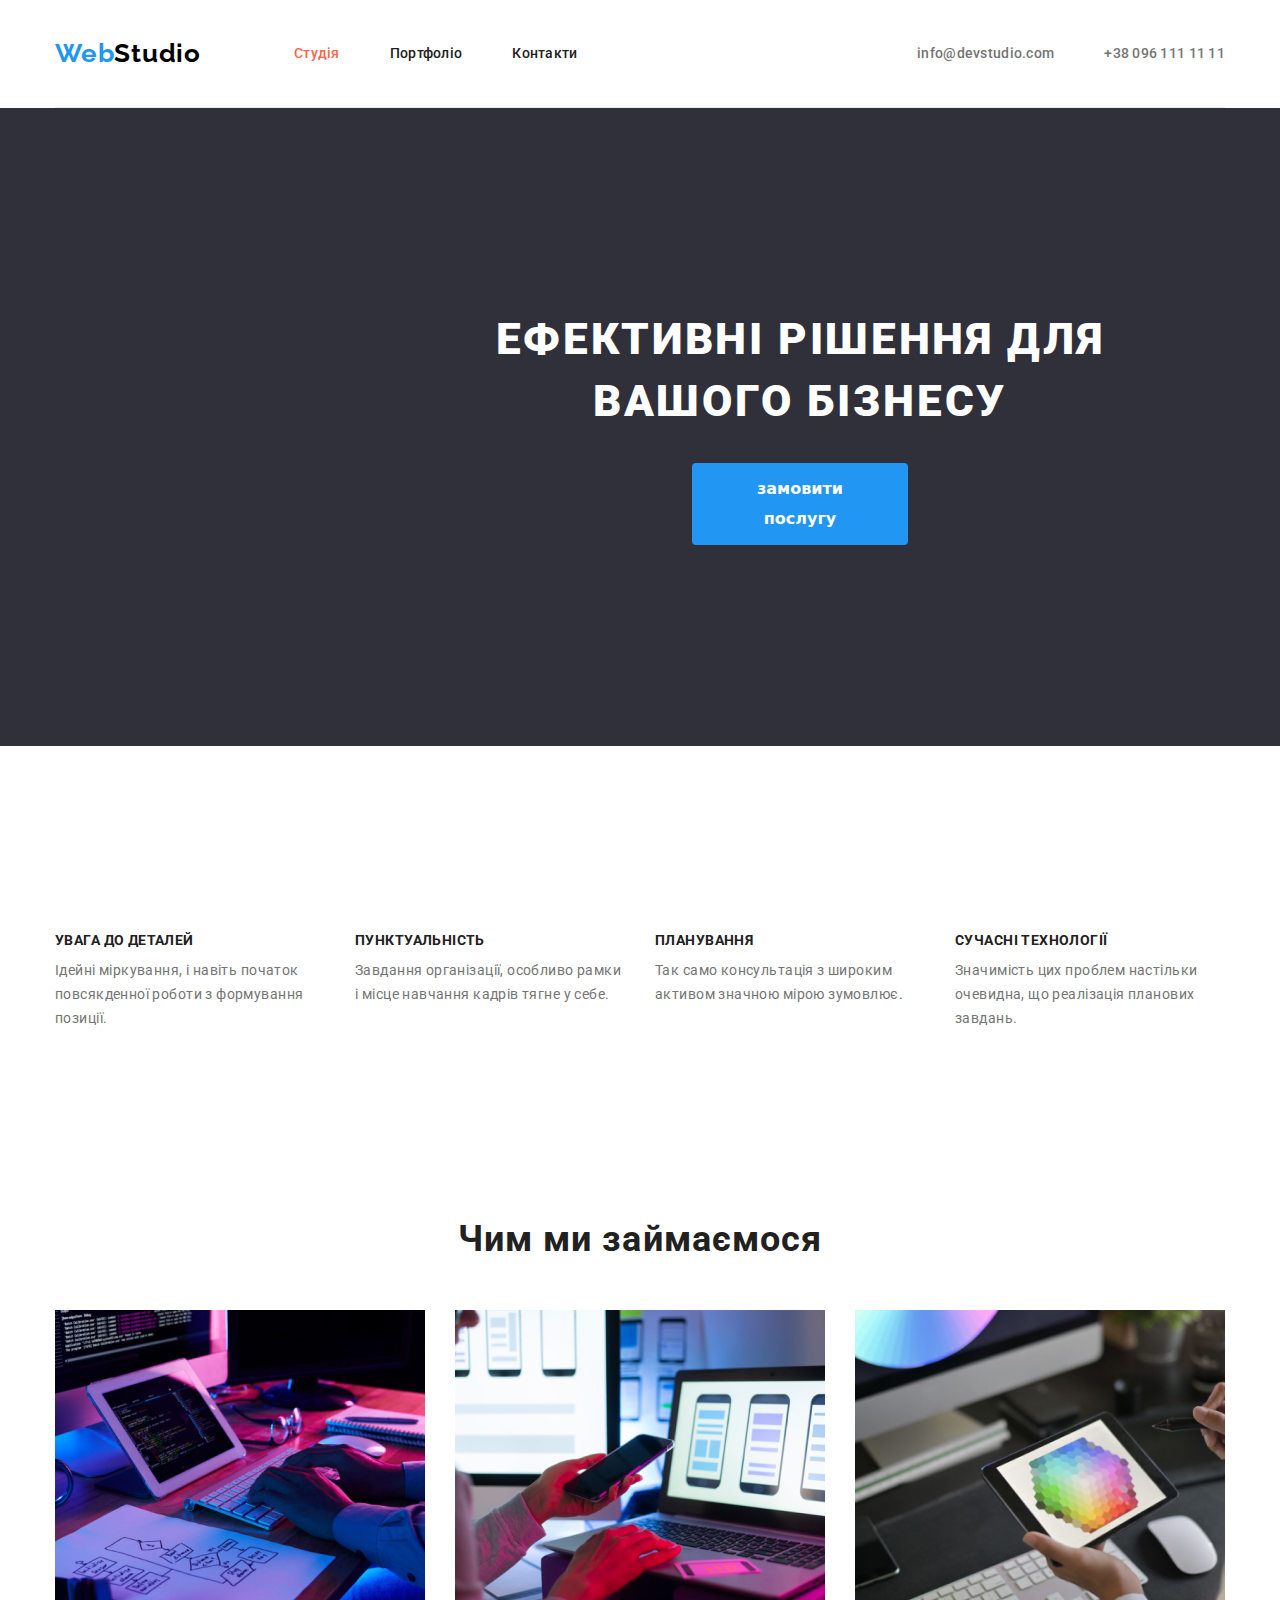
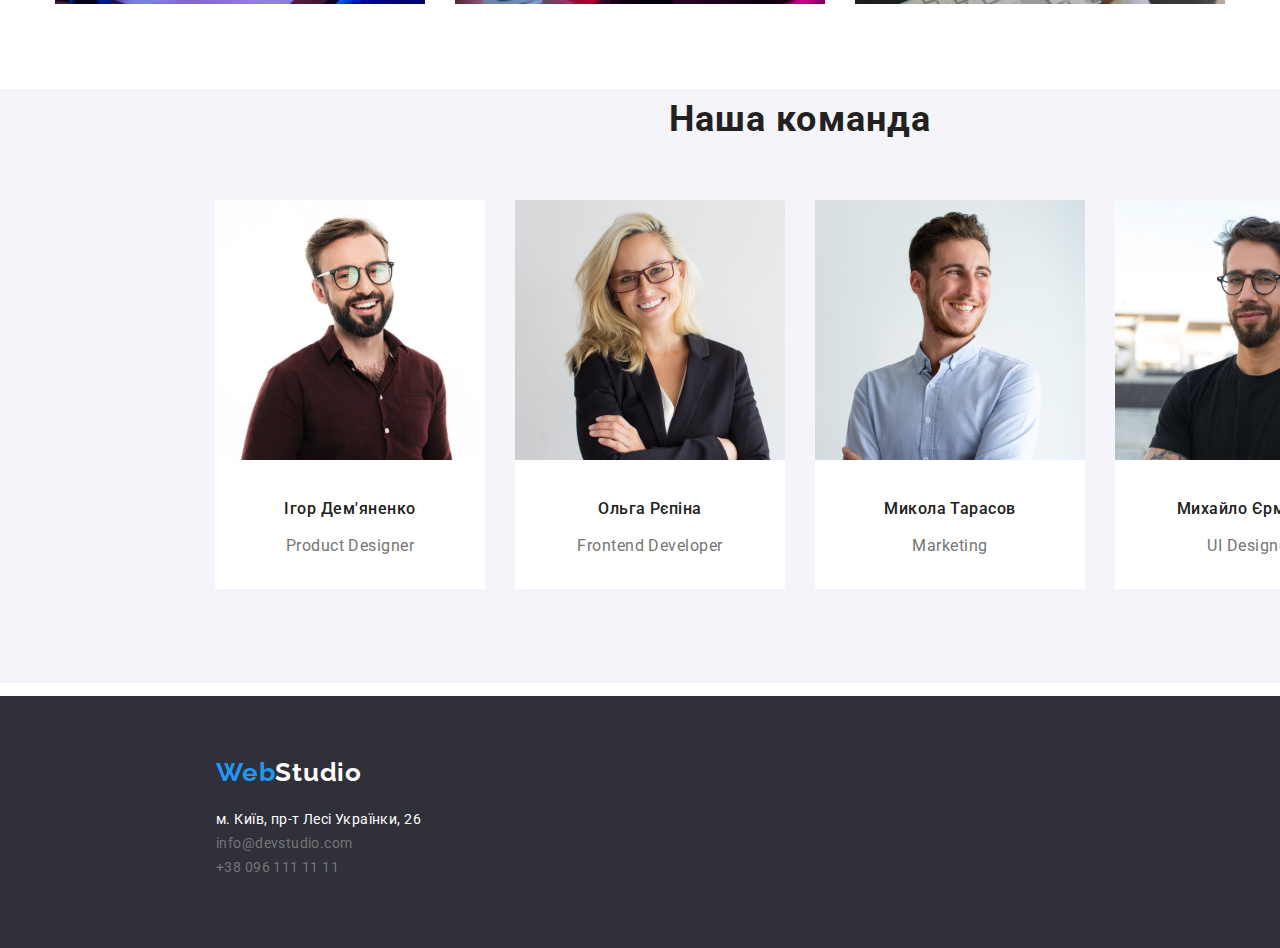
==== commit 2fc8f919: "final commit" ====
--- a/index.html
+++ b/index.html
@@ -6,30 +6,32 @@
     <meta name="viewport" content="width=device-width, initial-scale=1.0" />
     <title>WebStudio</title>
     <!-- GoogleFonts -->
-    <link href="https://fonts.googleapis.com/css2?family=Raleway:wght@700&family=Roboto:wght@400;500;700;900&display=swap"
-      rel="stylesheet" />
+    <link
+      href="https://fonts.googleapis.com/css2?family=Raleway:wght@700&family=Roboto:wght@400;500;700;900&display=swap"
+      rel="stylesheet"
+    />
+    <link rel="stylesheet" href="https://cdnjs.cloudflare.com/ajax/libs/modern-normalize/1.1.0/modern-normalize.min.css">
     <!-- CSS -->
-    <link rel="stylesheet" href="./css/styles.css">
+    <link rel="stylesheet" href="./css/styles.css" />
   </head>
   <body>
-    
     <header>
       <div class="container">
-      <div class="main-nav">
-      <a class="logo-webs" href="#">Web<span class="logo-studio">Studio</span></a>
-        <ul class="links">
-          <li class="item">
-            <a class="link-studio" href="./index.html">Студія</a>
-          </li>
-          <li class="item">
-            <a class="link-portfolio" href="./portfolio.html">Портфоліо</a>
-          </li>
-          <li class="item">
-            <a class="link-contacts" href="#">Контакти</a>
-          </li>
-        </ul>
-      </div>
-      <!-- mail and telephone number -->
+        <div class="main-nav">
+          <a class="logo-webs" href="#">Web<span class="logo-studio">Studio</span></a>
+          <ul class="links">
+            <li class="item">
+              <a class="link-studio current" href="./index.html">Студія</a>
+            </li>
+            <li class="item">
+              <a class="link-portfolio" href="./portfolio.html">Портфоліо</a>
+            </li>
+            <li class="item">
+              <a class="link-contacts" href="#">Контакти</a>
+            </li>
+          </ul>
+        </div>
+        <!-- mail and telephone number -->
         <ul class="contacts">
           <li class="item">
             <a class="contacts-mail" href="mailto:info@devstudio.com">info@devstudio.com</a>
@@ -38,17 +40,20 @@
             <a class="contacts-tel" href="tel:+380961111111">+38 096 111 11 11</a>
           </li>
         </ul>
-  </div>
+      </div>
     </header>
     <main>
       <section class="hero">
-        <h1 class="hero-slogan">Ефективні рішення для <br> вашого бізнесу</h1>
-        <button class="button pointer" type="button">замовити послугу</button>
+        <h1 class="hero-slogan">
+          Ефективні рішення для <br />
+          вашого бізнесу
+        </h1>
+        <button class="button-hero pointer" type="button">замовити послугу</button>
       </section>
       <!-- our advantages -->
       <section class="container-ad">
         <ul class="advantages">
-          <li  class="item">
+          <li class="item">
             <h3 class="headers">УВАГА ДО ДЕТАЛЕЙ</h3>
             <p class="text">
               Ідейні міркування, і навіть початок повсякденної роботи з формування позиції.
@@ -89,50 +94,52 @@
       </section>
       <!-- our team -->
       <div class="bgc">
-      <section class="team-container">
-        <h2 class="team">Наша команда</h2>
-        <ul class="team-members">
-          <li class="team-item">
-            <img src="./images/img1_(1).jpg" alt="працівник" width="270" height="260" />
-            <h3 class="members">Ігор Дем'яненко</h3>
-            <p class="possition">Product Designer</p>
-          </li>
-          <li class="team-item">
-            <img src="./images/img2_(1).jpg" alt="працівник" width="270" height="260" />
-            <h3 class="members">Ольга Рєпіна</h3>
-            <p class="possition">Frontend Developer</p>
-          </li>
-          <li class="team-item">
-            <img src="./images/img3_(1).jpg" alt="працівник" width="270" height="260" />
-            <h3 class="members">Микола Тарасов</h3>
-            <p class="possition">Marketing</p>
-          </li>
-          <li class="team-item">
-            <img src="./images/img4_(1).jpg" alt="працівник" width="270" height="260" />
-            <h3 class="members">Михайло Єрмаков</h3>
-            <p class="possition">UI Designer</p>
-          </li>
-        </ul>
-      </section>
-    </div>
+        <section class="team-container">
+          <h2 class="team">Наша команда</h2>
+          <ul class="team-members">
+            <li class="team-item">
+              <img src="./images/img1_(1).jpg" alt="працівник" width="270" height="260" />
+              <h3 class="members">Ігор Дем'яненко</h3>
+              <p class="possition">Product Designer</p>
+            </li>
+            <li class="team-item">
+              <img src="./images/img2_(1).jpg" alt="працівник" width="270" height="260" />
+              <h3 class="members">Ольга Рєпіна</h3>
+              <p class="possition">Frontend Developer</p>
+            </li>
+            <li class="team-item">
+              <img src="./images/img3_(1).jpg" alt="працівник" width="270" height="260" />
+              <h3 class="members">Микола Тарасов</h3>
+              <p class="possition">Marketing</p>
+            </li>
+            <li class="team-item">
+              <img src="./images/img4_(1).jpg" alt="працівник" width="270" height="260" />
+              <h3 class="members">Михайло Єрмаков</h3>
+              <p class="possition">UI Designer</p>
+            </li>
+          </ul>
+        </section>
+      </div>
     </main>
     <footer class="footer-container">
       <div class="context">
-      <a class="logo-web" href="#">Web<span class="logo-studio-footer">Studio</span></a>
-      <address>
-        <ul class="advantages-footer">
-          <li class="footer-item">
-            <a class="adress" href="#">м. Київ, пр-т Лесі Українки, 26</a>
-          </li>
-          <li class="footer-item">
-            <a class="contacts-mail-footer" href="mailto:info@devstudio.com">info@devstudio.com</a>
-          </li>
-          <li class="footer-item">
-            <a class="contacts-tel-footer" href="tel:+380961111111">+38 096 111 11 11</a>
-          </li>
-        </ul>
-      </address>
-    </div>
+        <a class="logo-web" href="#">Web<span class="logo-studio-footer">Studio</span></a>
+        <address>
+          <ul class="advantages-footer">
+            <li class="footer-item">
+              <a class="adress" href="#">м. Київ, пр-т Лесі Українки, 26</a>
+            </li>
+            <li class="footer-item">
+              <a class="contacts-mail-footer" href="mailto:info@devstudio.com"
+                >info@devstudio.com</a
+              >
+            </li>
+            <li class="footer-item">
+              <a class="contacts-tel-footer" href="tel:+380961111111">+38 096 111 11 11</a>
+            </li>
+          </ul>
+        </address>
+      </div>
     </footer>
   </body>
 </html>
--- a/css/styles.css
+++ b/css/styles.css
@@ -1,7 +1,9 @@
-
-h1, h2, h3, p {
+h1,
+h2,
+h3,
+p {
   margin: 0px;
-  padding: 0px; 
+  padding: 0px;
 }
 
 :root {
@@ -17,7 +19,6 @@
   font-weight: 400;
   letter-spacing: 0.03em;
   color: var(--secondary-text-color);
-  
 }
 /* header */
 /* logo */
@@ -26,7 +27,7 @@
   width: 1170px;
   margin-left: auto;
   margin-right: auto;
-  border-bottom: 1px solid #ECECEC;
+  border-bottom: 1px solid #ececec;
 }
 
 .main-nav {
@@ -44,19 +45,18 @@
   text-decoration-line: none;
   color: var(--main-blue-color);
   margin-right: 93px;
- 
 }
 .logo-studio {
   color: #000000;
 }
 /* header-nav */
-.links .item +.item {
+.links .item + .item {
   margin-left: 50px;
 }
 
 .links {
   font-family: 'Roboto';
-  display:flex;
+  display: flex;
   font-weight: 500;
   font-size: 14px;
   line-height: 1.1;
@@ -90,6 +90,11 @@
 .link-contacts:focus {
   color: var(--main-blue-color);
 }
+
+.current {
+  color: tomato;
+}
+
 /* contacts */
 .contacts {
   display: flex;
@@ -100,10 +105,10 @@
   font-size: 14px;
   line-height: 1.1;
   letter-spacing: 0.02em;
-  list-style-type: none;  
-}
-
-.contacts .item +.item {
+  list-style-type: none;
+}
+
+.contacts .item + .item {
   margin-left: 50px;
 }
 
@@ -125,14 +130,13 @@
 .hero {
   width: 1600px;
   margin: auto;
-  background-color: #2F303A;
-  height: 600px;
+  background-color: #2f303a;
   text-align: center;
   border: 1px solid transparent;
-
 }
 .hero-slogan {
   box-sizing: border-box;
+  font-family: 'Roboto';
   font-weight: 900;
   font-size: 44px;
   line-height: 1.4;
@@ -140,10 +144,10 @@
   letter-spacing: 0.06em;
   text-transform: uppercase;
   color: var(--main-font-color);
-  margin-top: 200px;
-  margin-bottom: 30px;
-  margin-right: auto;
-  margin-left: auto;
+  padding-top: 200px;
+  padding-bottom: 30px;
+  padding-right: auto;
+  padding-left: auto;
 }
 
 .button {
@@ -153,6 +157,23 @@
   font-size: 16px;
   line-height: 1.9;
   border-radius: 4px;
+  border: 1px solid transparent;
+
+  padding: 6px 22px;
+
+}
+
+.button-hero {
+  color: var(--main-font-color);
+  background-color: var(--main-blue-color);
+  font-weight: 700;
+  font-size: 16px;
+  line-height: 1.9;
+  border-radius: 4px;
+  border: 1px solid transparent;
+  width: 216px;
+  padding: 10px 32px;
+  margin-bottom: 200px;
 }
 
 .pointer {
@@ -176,10 +197,9 @@
   margin-left: auto;
   margin-right: auto;
   margin-top: 92px;
-  
-
 }
 .advantages {
+  font-family: 'Roboto';
   list-style-type: none;
   display: flex;
   flex-wrap: wrap;
@@ -190,10 +210,9 @@
 .advantages > .item {
   width: 270px;
   padding: 0px;
-  
 }
 .advantages > .item + .item {
-  margin-left: 30px; 
+  margin-left: 30px;
 }
 
 .headers {
@@ -206,38 +225,37 @@
   margin-bottom: 10px;
 }
 
- .text {
+.text {
   padding-bottom: 93px;
-    font-size: 14px;
-    line-height: 1.7;
-    letter-spacing: 0.03em;
-    color: var(--secondary-text-color);
-  }
+  font-size: 14px;
+  line-height: 1.7;
+  letter-spacing: 0.03em;
+  color: var(--secondary-text-color);
+}
 
 /* /* our works */
-
 .container-work {
   width: 1170px;
   margin-left: auto;
   margin-right: auto;
   margin-bottom: 81px;
-}  
-
- .header-work {
-font-family: 'Roboto';
-font-style: normal;
-font-weight: 700;
-font-size: 36px;
-line-height: 42px;
-text-align: center;
-letter-spacing: 0.03em;
-
-color: #212121;
-margin-bottom: 50px;
-text-align: center;
-}
-
-.our-works  {
+}
+
+.header-work {
+  font-family: 'Roboto';
+  font-style: normal;
+  font-weight: 700;
+  font-size: 36px;
+  line-height: 42px;
+  text-align: center;
+  letter-spacing: 0.03em;
+
+  color: #212121;
+  margin-bottom: 50px;
+  text-align: center;
+}
+
+.our-works {
   display: flex;
   padding: 0;
   list-style-type: none;
@@ -250,14 +268,14 @@
 /* our team */
 .bgc {
   width: 1600px;
-  background-color: #F5F4FA;
+  background-color: #f5f4fa;
   margin: auto;
 }
 .team-container {
   width: 1170px;
   margin-left: auto;
   margin-right: auto;
-  margin-bottom: 13px;  
+  margin-bottom: 13px;
 }
 
 .team {
@@ -272,6 +290,7 @@
 }
 
 .team-members {
+  font-family: 'Roboto';
   width: 1170px;
   display: flex;
   list-style-type: none;
@@ -282,12 +301,11 @@
 
 .team-members .team-item + .team-item {
   margin-left: 30px;
-} 
+}
 
 .team-item {
-  height: 360px;
-  background-color: var(--main-font-color); 
-  margin-bottom: 94px; 
+  background-color: var(--main-font-color);
+  margin-bottom: 94px;
 }
 
 .members {
@@ -297,6 +315,7 @@
   letter-spacing: 0.03em;
   color: var(--main-black-color);
   text-align: center;
+  margin-top: 30px;
 }
 .possition {
   font-size: 16px;
@@ -304,6 +323,8 @@
   letter-spacing: 0.03em;
   color: var(--secondary-text-color);
   text-align: center;
+  margin-top: 10px;
+  margin-bottom: 30px;
 }
 /* footer */
 .footer-container {
@@ -311,7 +332,7 @@
   width: 1600px;
   height: 252px;
   box-sizing: border-box;
-  border: 1px solid transparent; 
+  border: 1px solid transparent;
   margin: auto;
 }
 
@@ -320,12 +341,10 @@
   width: 1170px;
   margin-left: 215px;
   margin-top: 60px;
-  margin-right:auto;
-  margin-bottom: 20px;
-
+  margin-right: auto;
 }
 .logo-studio-footer {
-color: var(--main-font-color);
+  color: var(--main-font-color);
 }
 
 .logo-web {
@@ -336,14 +355,18 @@
   letter-spacing: 0.03em;
   text-decoration-line: none;
   color: var(--main-blue-color);
-  
 }
 .advantages-footer {
-  list-style-type: none;
-  /* margin-left: 215px; */
+  font-family: 'Roboto';
+  font-weight: 400;
+  font-size: 14px;
+  line-height: 1.7;
+  letter-spacing: 0.03em;
+  list-style-type: none;
+
   padding: 0;
   margin-bottom: 0;
-  margin-top: 0;
+  margin-top: 20px;
 }
 
 .adress-info {
@@ -357,6 +380,7 @@
   color: var(--main-font-color);
   text-decoration: none;
 }
+
 .adress:hover,
 .adress:focus {
   color: var(--main-blue-color);
@@ -380,14 +404,34 @@
 }
 /* buttons */
 .main-nav-filter {
-  list-style-type: none;
+  display: flex;
+  width: 1170px;
+  justify-content: center;
+  margin-top: 0;
+  margin-bottom: 30px;
+
+  padding: 0;
   color: var(--main-black-color);
+  list-style-type: none;
+}
+.button {
+  font-family: 'Roboto';
+  font-style: normal;
+  text-align: center;
+  letter-spacing: 0.03em;
   font-weight: 500;
   font-size: 16px;
   line-height: 1.6;
-  text-align: center;
-  letter-spacing: 0.03em;
-}
+  padding-top: 6px;
+  padding-right: 22px;
+  padding-bottom: 6px;
+  padding-left: 22px;
+}
+
+.main-nav-filter .item + .item {
+  margin-left: 8px;
+}
+
 .main-nav-filter .button {
   color: var(--main-black-color);
   background-color: var(--secondary-font-color);
@@ -410,17 +454,49 @@
 /* Our web-sides */
 .our-web {
   list-style-type: none;
-}
+  width: 1170px;
+  display: flex;
+  flex-wrap: wrap;
+  padding: 0;
+  justify-content: space-between;
+  margin-bottom: 0;
+  margin-top: 0;
+}
+
+.web-item {
+  margin-bottom: 29px;
+}
+
 .header-portofolio {
+  font-family: 'Roboto';
   font-weight: 700;
   font-size: 18px;
   line-height: 2;
   letter-spacing: 0.06em;
-  color:var(--main-black-color);
+  color: var(--main-black-color);
+  margin-top: 20px;
+  margin-right: 24px;
+  margin-bottom: 4px;
+  margin-left: 24px;
 }
 .text-portfolio {
+  font-family: 'Roboto';
   font-size: 16px;
   line-height: 1.9;
   letter-spacing: 0.03em;
   color: var(--secondary-text-color);
-}
+
+  margin-top: 0;
+  margin-right: 24px;
+  margin-bottom: 19px;
+  margin-left: 24px;
+}
+
+/* main-portfolio */
+.container-portfolio {
+  display: flex;
+  width: 1170px;
+  margin-left: auto;
+  margin-right: auto;
+  margin-top: 150px;
+}
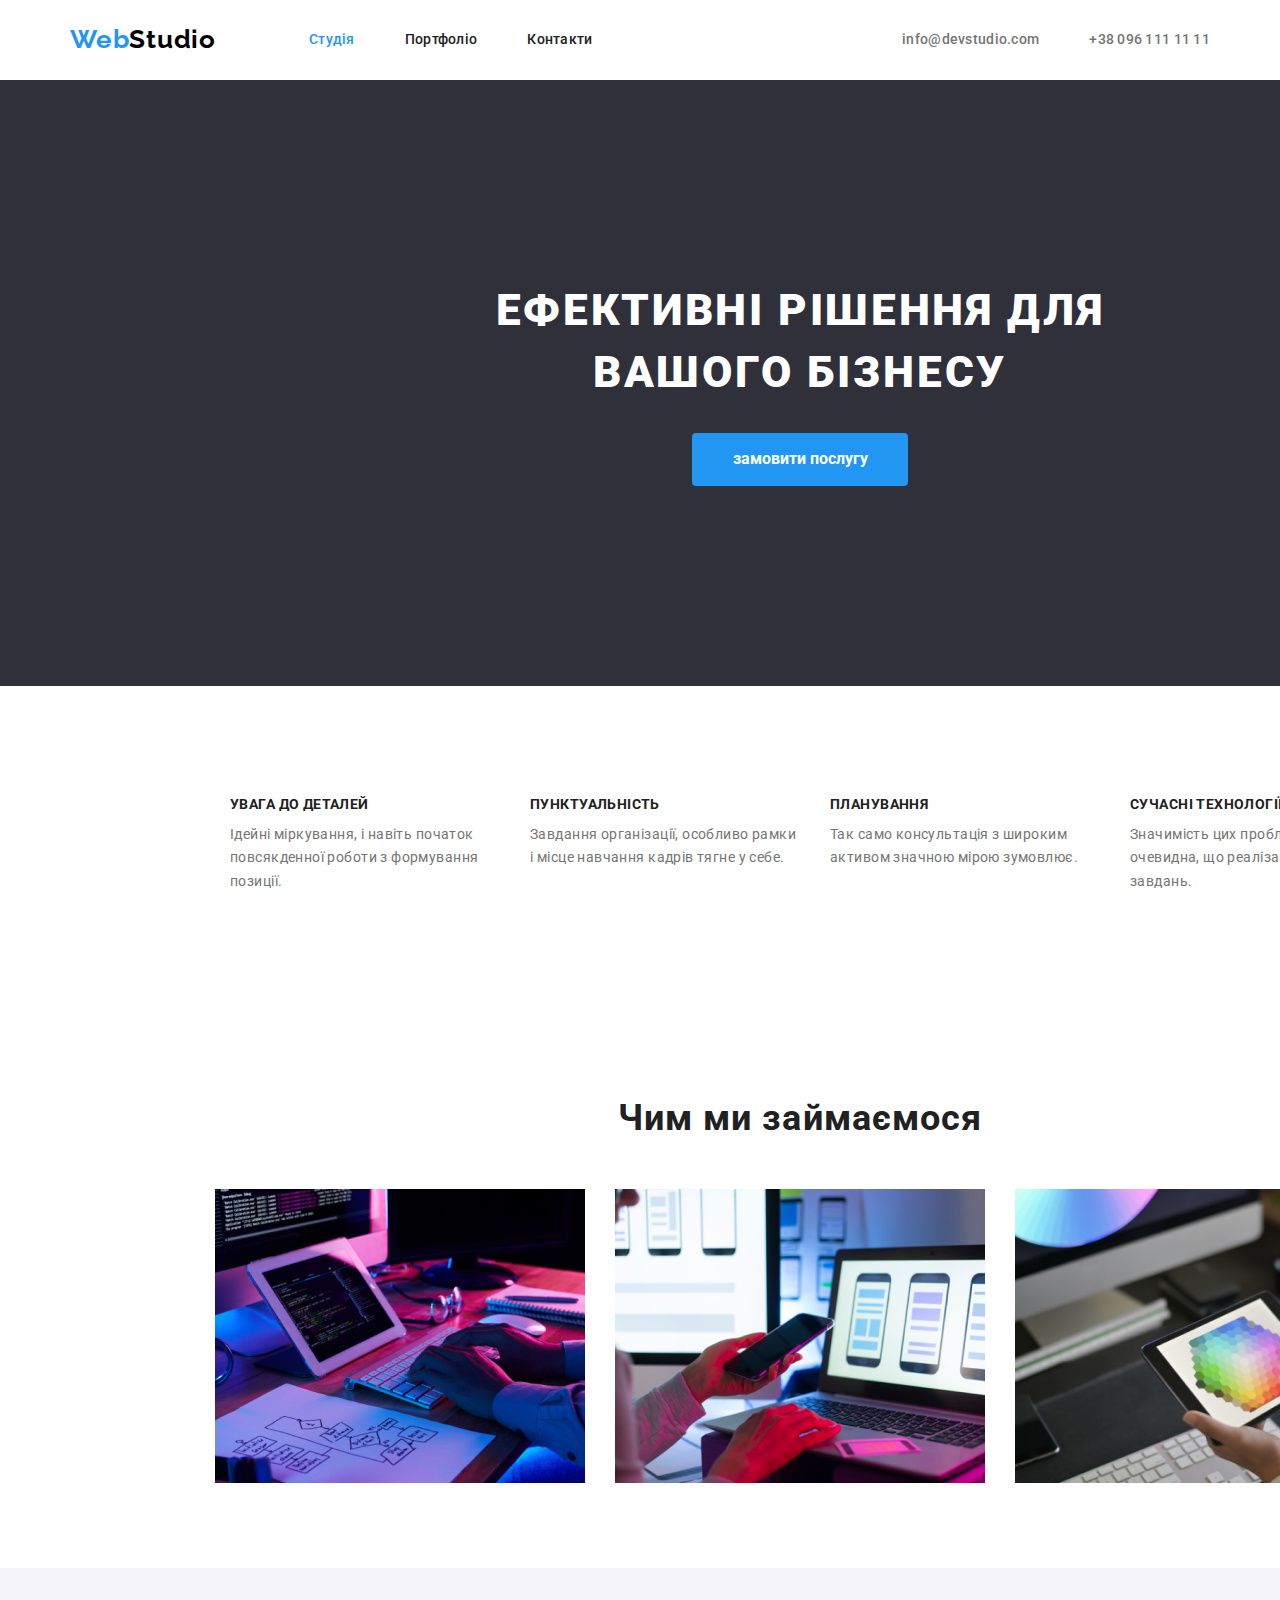
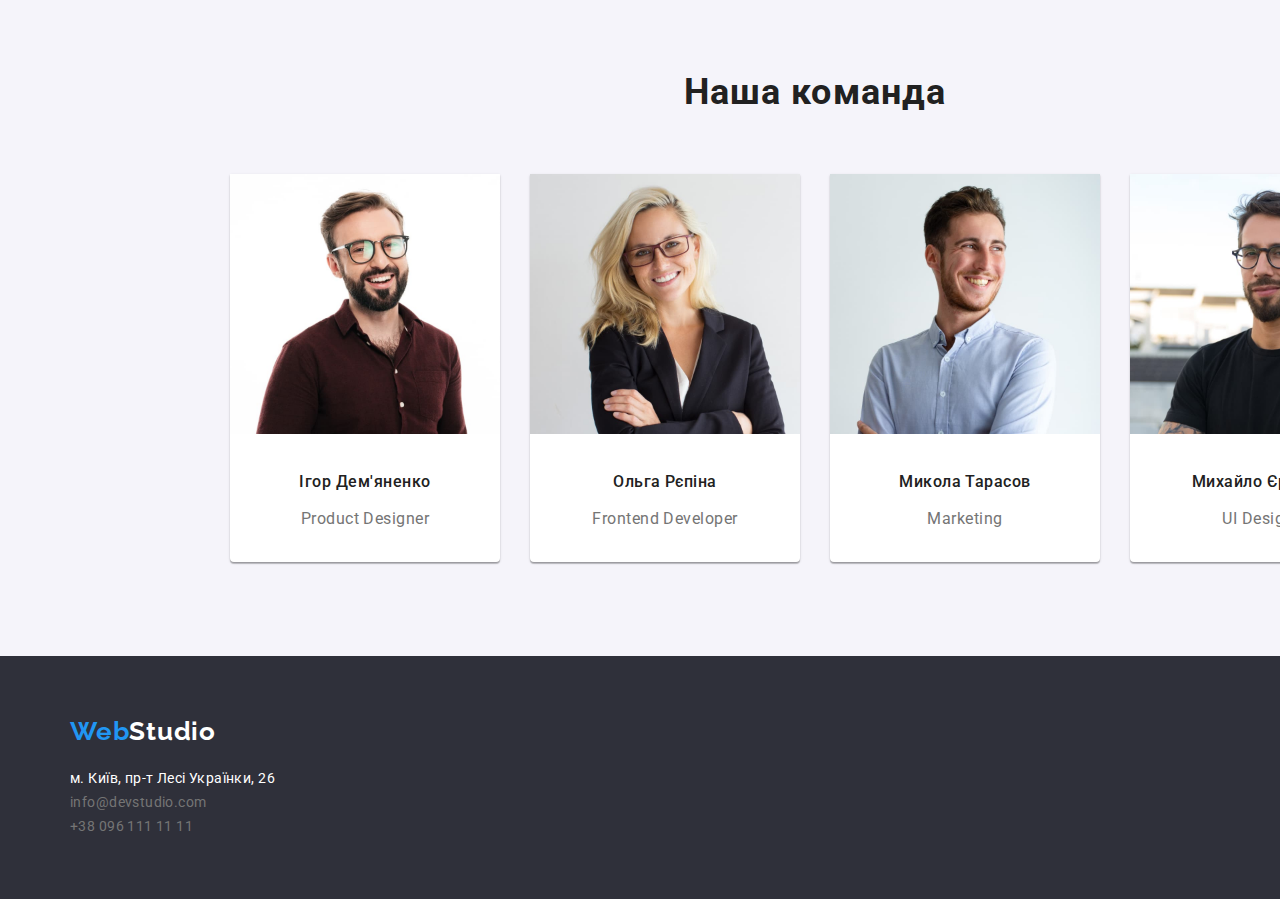
==== commit 8bea8a7f: "second error fix" ====
--- a/index.html
+++ b/index.html
@@ -10,14 +10,17 @@
       href="https://fonts.googleapis.com/css2?family=Raleway:wght@700&family=Roboto:wght@400;500;700;900&display=swap"
       rel="stylesheet"
     />
-    <link rel="stylesheet" href="https://cdnjs.cloudflare.com/ajax/libs/modern-normalize/1.1.0/modern-normalize.min.css">
+    <link
+      rel="stylesheet"
+      href="https://cdnjs.cloudflare.com/ajax/libs/modern-normalize/1.1.0/modern-normalize.min.css"
+    />
     <!-- CSS -->
     <link rel="stylesheet" href="./css/styles.css" />
   </head>
   <body>
     <header>
       <div class="container">
-        <div class="main-nav">
+        <nav class="main-nav">
           <a class="logo-webs" href="#">Web<span class="logo-studio">Studio</span></a>
           <ul class="links">
             <li class="item">
@@ -30,7 +33,7 @@
               <a class="link-contacts" href="#">Контакти</a>
             </li>
           </ul>
-        </div>
+        </nav>
         <!-- mail and telephone number -->
         <ul class="contacts">
           <li class="item">
@@ -44,41 +47,46 @@
     </header>
     <main>
       <section class="hero">
-        <h1 class="hero-slogan">
-          Ефективні рішення для <br />
-          вашого бізнесу
-        </h1>
-        <button class="button-hero pointer" type="button">замовити послугу</button>
+        <div class="container main-hero">
+          <h1 class="hero-slogan">
+            Ефективні рішення для <br />
+            вашого бізнесу
+          </h1>
+          <button class="button-hero pointer" type="button">замовити послугу</button>
+        </div>
       </section>
       <!-- our advantages -->
-      <section class="container-ad">
-        <ul class="advantages">
-          <li class="item">
-            <h3 class="headers">УВАГА ДО ДЕТАЛЕЙ</h3>
-            <p class="text">
-              Ідейні міркування, і навіть початок повсякденної роботи з формування позиції.
-            </p>
-          </li>
-          <li class="item">
-            <h3 class="headers">ПУНКТУАЛЬНІСТЬ</h3>
-            <p class="text">
-              Завдання організації, особливо рамки і місце навчання кадрів тягне у себе.
-            </p>
-          </li>
-          <li class="item">
-            <h3 class="headers">ПЛАНУВАННЯ</h3>
-            <p class="text">Так само консультація з широким активом значною мірою зумовлює.</p>
-          </li>
-          <li class="item">
-            <h3 class="headers">СУЧАСНІ ТЕХНОЛОГІЇ</h3>
-            <p class="text">
-              Значимість цих проблем настільки очевидна, що реалізація планових завдань.
-            </p>
-          </li>
-        </ul>
+      <section class="advantages-section">
+        <div class="container ">
+          <ul class="advantages">
+            <li class="item">
+              <h3 class="headers">УВАГА ДО ДЕТАЛЕЙ</h3>
+              <p class="text">
+                Ідейні міркування, і навіть початок повсякденної роботи з формування позиції.
+              </p>
+            </li>
+            <li class="item">
+              <h3 class="headers">ПУНКТУАЛЬНІСТЬ</h3>
+              <p class="text">
+                Завдання організації, особливо рамки і місце навчання кадрів тягне у себе.
+              </p>
+            </li>
+            <li class="item">
+              <h3 class="headers">ПЛАНУВАННЯ</h3>
+              <p class="text">Так само консультація з широким активом значною мірою зумовлює.</p>
+            </li>
+            <li class="item">
+              <h3 class="headers">СУЧАСНІ ТЕХНОЛОГІЇ</h3>
+              <p class="text">
+                Значимість цих проблем настільки очевидна, що реалізація планових завдань.
+              </p>
+            </li>
+          </ul>
+        </div>
       </section>
       <!-- What do we do -->
-      <section class="container-work">
+      <section class="to-do">
+        <div class="container to-do-section">
         <h2 class="header-work">Чим ми займаємося</h2>
         <ul class="our-works">
           <li class="works-item">
@@ -91,10 +99,11 @@
             <img src="./images/box_3.jpg" alt="приклади робот" width="370" height="294" />
           </li>
         </ul>
+      </div>
       </section>
       <!-- our team -->
-      <div class="bgc">
-        <section class="team-container">
+        <section class="team-section">
+          <div class="container section-cont">
           <h2 class="team">Наша команда</h2>
           <ul class="team-members">
             <li class="team-item">
@@ -118,27 +127,28 @@
               <p class="possition">UI Designer</p>
             </li>
           </ul>
+        </div>
         </section>
-      </div>
     </main>
-    <footer class="footer-container">
-      <div class="context">
-        <a class="logo-web" href="#">Web<span class="logo-studio-footer">Studio</span></a>
-        <address>
-          <ul class="advantages-footer">
-            <li class="footer-item">
-              <a class="adress" href="#">м. Київ, пр-т Лесі Українки, 26</a>
-            </li>
-            <li class="footer-item">
-              <a class="contacts-mail-footer" href="mailto:info@devstudio.com"
-                >info@devstudio.com</a
-              >
-            </li>
-            <li class="footer-item">
-              <a class="contacts-tel-footer" href="tel:+380961111111">+38 096 111 11 11</a>
-            </li>
-          </ul>
-        </address>
+
+    <footer class="footer">
+      <div class="container footer-cont">
+          <a class="logo-web" href="#">Web<span class="logo-studio-footer">Studio</span></a>
+          <address>
+            <ul class="advantages-footer">
+              <li class="footer-item">
+                <a class="adress" href="#">м. Київ, пр-т Лесі Українки, 26</a>
+              </li>
+              <li class="footer-item">
+                <a class="contacts-mail-footer" href="mailto:info@devstudio.com"
+                  >info@devstudio.com</a
+                >
+              </li>
+              <li class="footer-item">
+                <a class="contacts-tel-footer" href="tel:+380961111111">+38 096 111 11 11</a>
+              </li>
+            </ul>
+          </address>
       </div>
     </footer>
   </body>
--- a/css/styles.css
+++ b/css/styles.css
@@ -14,7 +14,7 @@
   --secondary-font-color: #f5f4fa;
 }
 body {
-  font-family: 'Roboto' 'Raleway' 'Gill Sans', 'Gill Sans MT', Calibri, 'Trebuchet MS', sans-serif;
+  font-family: 'Roboto', 'Raleway', 'Gill Sans', 'Gill Sans MT', sans-serif;
   font-style: normal;
   font-weight: 400;
   letter-spacing: 0.03em;
@@ -25,9 +25,10 @@
 .container {
   display: flex;
   width: 1170px;
+  padding-left: 15px;
+  padding-right: 15px;
   margin-left: auto;
   margin-right: auto;
-  border-bottom: 1px solid #ececec;
 }
 
 .main-nav {
@@ -45,17 +46,26 @@
   text-decoration-line: none;
   color: var(--main-blue-color);
   margin-right: 93px;
-}
+  padding-top: 24px;
+  padding-bottom: 25px;
+}
+
 .logo-studio {
   color: #000000;
 }
 /* header-nav */
+.border {
+ border-bottom: 1px solid #ECECEC ;
+
+ 
+}
+
 .links .item + .item {
   margin-left: 50px;
 }
 
 .links {
-  font-family: 'Roboto';
+  font-family: 'Roboto', sans-serif;
   display: flex;
   font-weight: 500;
   font-size: 14px;
@@ -63,6 +73,7 @@
   letter-spacing: 0.02em;
   list-style-type: none;
   padding-left: 0;
+  margin: 0;
 }
 
 .link-studio,
@@ -92,7 +103,7 @@
 }
 
 .current {
-  color: tomato;
+  color: var(--main-blue-color);
 }
 
 /* contacts */
@@ -100,12 +111,14 @@
   display: flex;
   align-items: center;
 
-  font-family: 'Roboto', sans-serif;
   font-weight: 500;
   font-size: 14px;
   line-height: 1.1;
   letter-spacing: 0.02em;
   list-style-type: none;
+  margin: 0;
+  padding: 0;
+  
 }
 
 .contacts .item + .item {
@@ -128,15 +141,28 @@
 }
 /* hero */
 .hero {
+  display: flex;
+  flex-direction: column;
   width: 1600px;
+  background-color: #2f303a;
+  text-align: center; 
+  padding-top: 200px;
+  padding-bottom: 200px;
+  padding-left: auto;
+  padding-right: auto;
   margin: auto;
-  background-color: #2f303a;
-  text-align: center;
-  border: 1px solid transparent;
+}
+
+.main-hero{
+  display: flex;
+  flex-direction: column;
+  align-items: center;
+  padding-left: 0;
+  padding-right: 0;
 }
 .hero-slogan {
   box-sizing: border-box;
-  font-family: 'Roboto';
+  font-family: 'Roboto', sans-serif;
   font-weight: 900;
   font-size: 44px;
   line-height: 1.4;
@@ -144,13 +170,11 @@
   letter-spacing: 0.06em;
   text-transform: uppercase;
   color: var(--main-font-color);
-  padding-top: 200px;
-  padding-bottom: 30px;
-  padding-right: auto;
-  padding-left: auto;
+  margin-bottom: 30px;
 }
 
 .button {
+
   color: var(--main-font-color);
   background-color: var(--main-blue-color);
   font-weight: 700;
@@ -158,8 +182,6 @@
   line-height: 1.9;
   border-radius: 4px;
   border: 1px solid transparent;
-
-  padding: 6px 22px;
 
 }
 
@@ -173,7 +195,6 @@
   border: 1px solid transparent;
   width: 216px;
   padding: 10px 32px;
-  margin-bottom: 200px;
 }
 
 .pointer {
@@ -191,25 +212,19 @@
 }
 
 /* <!-- our advantages --> */
-.container-ad {
-  display: flex;
-  max-width: 1170px;
-  margin-left: auto;
-  margin-right: auto;
-  margin-top: 92px;
-}
+.advantages-section {
+  padding: 94px 215px 94px 215px;
+}
+
 .advantages {
   font-family: 'Roboto';
   list-style-type: none;
   display: flex;
-  flex-wrap: wrap;
-  padding-left: 0;
-  margin-top: 94px;
-  margin-bottom: 94px;
+  padding: 0;
+  
 }
 .advantages > .item {
   width: 270px;
-  padding: 0px;
 }
 .advantages > .item + .item {
   margin-left: 30px;
@@ -241,7 +256,19 @@
   margin-bottom: 81px;
 }
 
-.header-work {
+.to-do-section {
+  display: flex;
+  flex-direction: column;
+  align-items: center;
+  padding-left: 0;
+  padding-right: 0;
+}
+
+.to-do {
+  padding: 0 215px 81px 215px;
+
+}
+ .header-work {
   font-family: 'Roboto';
   font-style: normal;
   font-weight: 700;
@@ -251,8 +278,7 @@
   letter-spacing: 0.03em;
 
   color: #212121;
-  margin-bottom: 50px;
-  text-align: center;
+  padding-bottom: 50px;
 }
 
 .our-works {
@@ -266,16 +292,14 @@
   margin-left: 30px;
 }
 /* our team */
-.bgc {
-  width: 1600px;
+.team-section {
   background-color: #f5f4fa;
-  margin: auto;
-}
-.team-container {
-  width: 1170px;
-  margin-left: auto;
-  margin-right: auto;
-  margin-bottom: 13px;
+  padding: 94px 215px;
+}
+
+.section-cont {
+display: flex;
+flex-direction: column;
 }
 
 .team {
@@ -287,6 +311,7 @@
   text-align: center;
   letter-spacing: 0.03em;
   color: var(--main-black-color);
+  padding-bottom: 50px;
 }
 
 .team-members {
@@ -295,8 +320,7 @@
   display: flex;
   list-style-type: none;
   padding: 0;
-  margin-top: 50px;
-  margin-bottom: 0;
+  margin: 0;
 }
 
 .team-members .team-item + .team-item {
@@ -305,7 +329,8 @@
 
 .team-item {
   background-color: var(--main-font-color);
-  margin-bottom: 94px;
+  box-shadow: 0px 1px 3px rgba(0, 0, 0, 0.12), 0px 1px 1px rgba(0, 0, 0, 0.14), 0px 2px 1px rgba(0, 0, 0, 0.2);
+  border-radius: 0px 0px 4px 4px;
 }
 
 .members {
@@ -316,6 +341,7 @@
   color: var(--main-black-color);
   text-align: center;
   margin-top: 30px;
+
 }
 .possition {
   font-size: 16px;
@@ -327,22 +353,20 @@
   margin-bottom: 30px;
 }
 /* footer */
-.footer-container {
+.footer {
   background-color: #2f303a;
-  width: 1600px;
-  height: 252px;
-  box-sizing: border-box;
-  border: 1px solid transparent;
-  margin: auto;
-}
-
-.context {
-  display: inline-block;
-  width: 1170px;
-  margin-left: 215px;
-  margin-top: 60px;
-  margin-right: auto;
-}
+  padding-top: 60px;
+  padding-left: 0px;
+  padding-bottom: 60px; 
+  
+}
+
+.footer-cont {
+  display: flex;
+  flex-direction: column;
+}
+
+
 .logo-studio-footer {
   color: var(--main-font-color);
 }
@@ -355,6 +379,7 @@
   letter-spacing: 0.03em;
   text-decoration-line: none;
   color: var(--main-blue-color);
+  margin-bottom: 20px;
 }
 .advantages-footer {
   font-family: 'Roboto';
@@ -365,8 +390,7 @@
   list-style-type: none;
 
   padding: 0;
-  margin-bottom: 0;
-  margin-top: 20px;
+  margin: 0;
 }
 
 .adress-info {
@@ -403,17 +427,21 @@
   color: var(--main-blue-color);
 }
 /* buttons */
+
+.portfolio-cont .container  {
+  display: inline;
+}
+
 .main-nav-filter {
   display: flex;
-  width: 1170px;
+  margin: auto;
   justify-content: center;
-  margin-top: 0;
-  margin-bottom: 30px;
-
+  color: var(--main-black-color);
+  list-style-type: none;
   padding: 0;
-  color: var(--main-black-color);
-  list-style-type: none;
-}
+  padding-bottom: 31px;
+}
+
 .button {
   font-family: 'Roboto';
   font-style: normal;
@@ -453,11 +481,12 @@
 
 /* Our web-sides */
 .our-web {
+  display: flex;
+  flex-wrap: wrap;
   list-style-type: none;
   width: 1170px;
-  display: flex;
-  flex-wrap: wrap;
-  padding: 0;
+  
+  padding: 0; 
   justify-content: space-between;
   margin-bottom: 0;
   margin-top: 0;
@@ -465,6 +494,11 @@
 
 .web-item {
   margin-bottom: 29px;
+  border: 1px solid #EEEEEE;
+}
+
+.text-work {
+  padding: 19px 24px 19px 24px;
 }
 
 .header-portofolio {
@@ -474,10 +508,6 @@
   line-height: 2;
   letter-spacing: 0.06em;
   color: var(--main-black-color);
-  margin-top: 20px;
-  margin-right: 24px;
-  margin-bottom: 4px;
-  margin-left: 24px;
 }
 .text-portfolio {
   font-family: 'Roboto';
@@ -485,18 +515,14 @@
   line-height: 1.9;
   letter-spacing: 0.03em;
   color: var(--secondary-text-color);
-
-  margin-top: 0;
-  margin-right: 24px;
-  margin-bottom: 19px;
-  margin-left: 24px;
 }
 
 /* main-portfolio */
-.container-portfolio {
-  display: flex;
-  width: 1170px;
-  margin-left: auto;
-  margin-right: auto;
-  margin-top: 150px;
-}
+ .portfolio-cont {
+  display: flex;
+  padding-top: 152px ;
+  padding-bottom: 58px ;
+  justify-content: center;
+
+ 
+} 
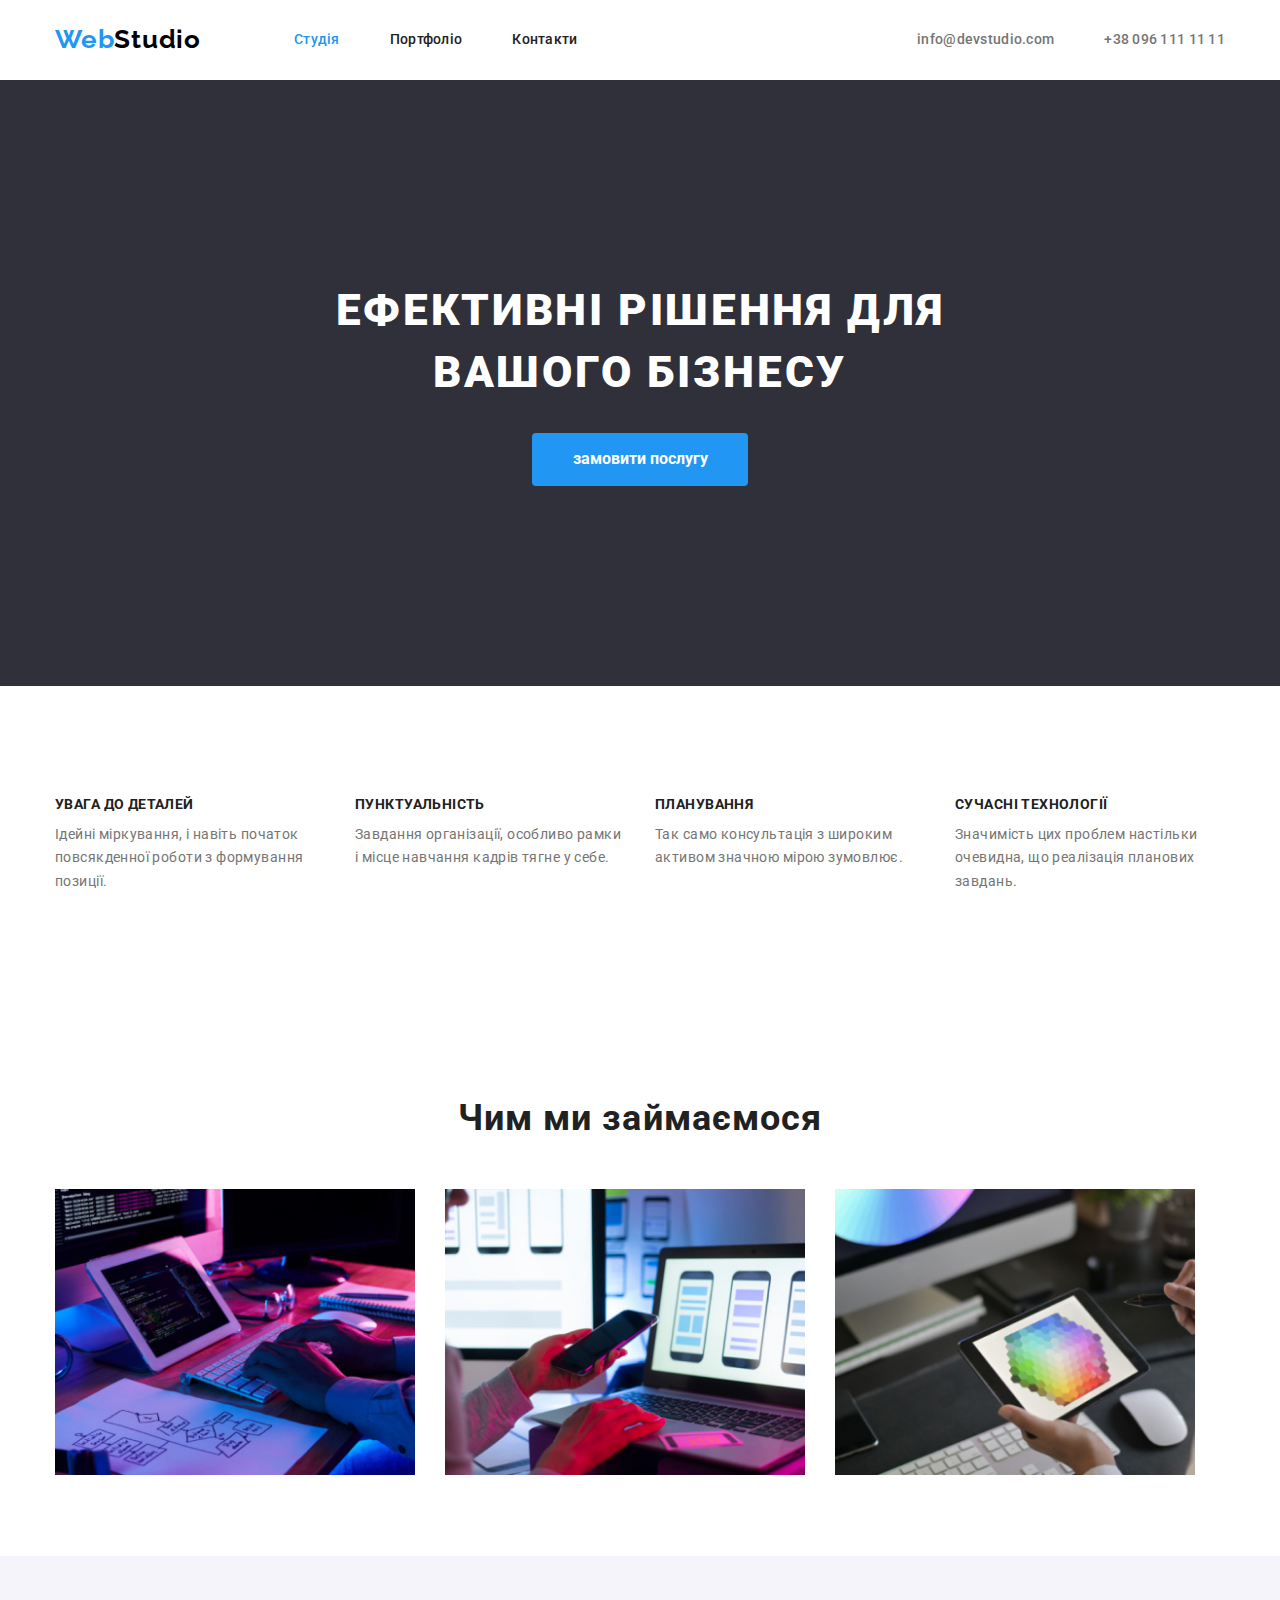
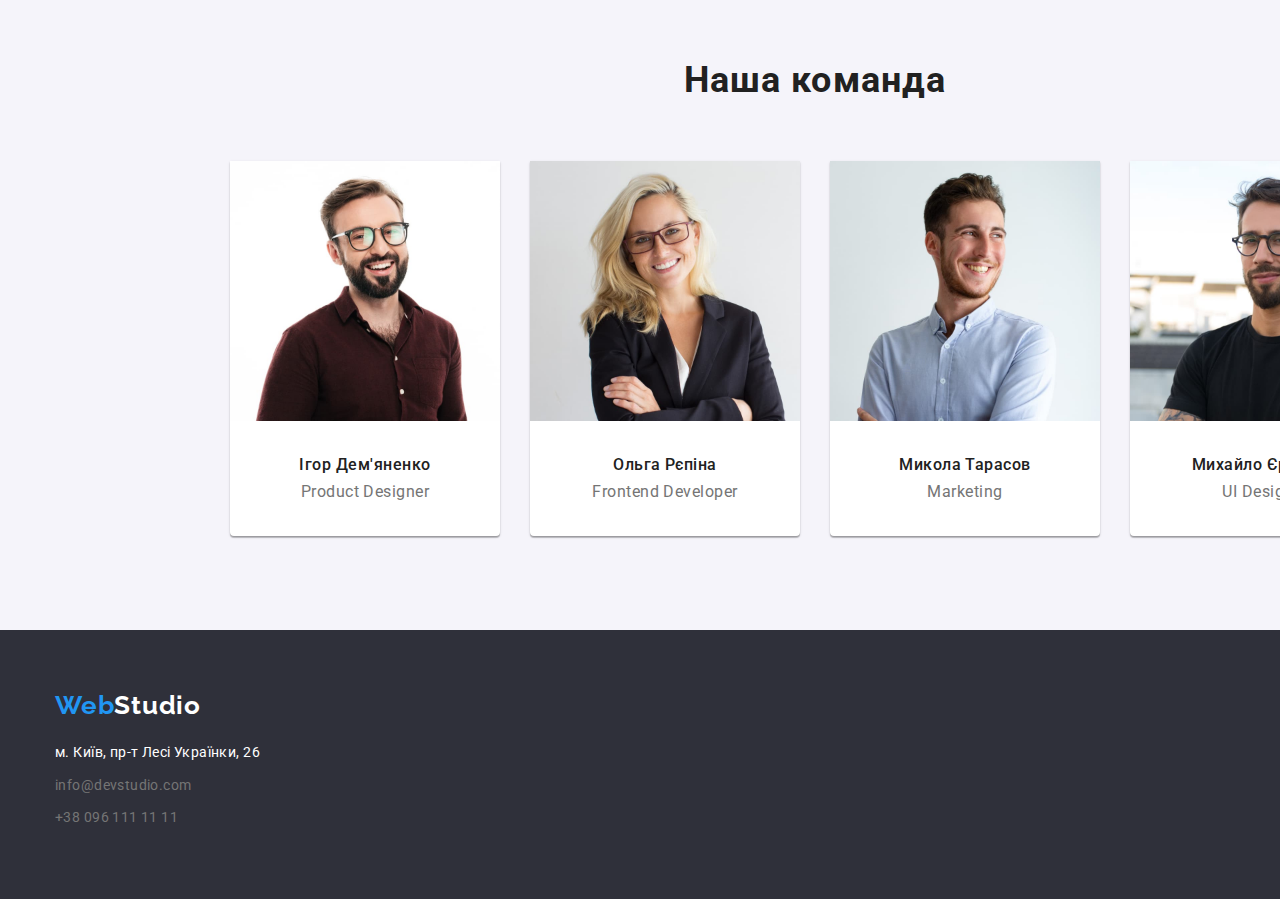
==== commit d91a3f2e: "fix errors 2" ====
--- a/index.html
+++ b/index.html
@@ -57,7 +57,7 @@
       </section>
       <!-- our advantages -->
       <section class="advantages-section">
-        <div class="container ">
+        <div class="container">
           <ul class="advantages">
             <li class="item">
               <h3 class="headers">УВАГА ДО ДЕТАЛЕЙ</h3>
@@ -87,68 +87,76 @@
       <!-- What do we do -->
       <section class="to-do">
         <div class="container to-do-section">
-        <h2 class="header-work">Чим ми займаємося</h2>
-        <ul class="our-works">
-          <li class="works-item">
-            <img src="./images/box_1.jpg" alt="приклади робот" width="370" height="294" />
-          </li>
-          <li class="works-item">
-            <img src="./images/box_2.jpg" alt="приклади робот" width="370" height="294" />
-          </li>
-          <li class="works-item">
-            <img src="./images/box_3.jpg" alt="приклади робот" width="370" height="294" />
-          </li>
-        </ul>
-      </div>
+          <h2 class="header-work">Чим ми займаємося</h2>
+          <ul class="our-works">
+            <li class="works-item">
+              <img src="./images/box_1.jpg" alt="приклади робот" width="370" height="294" />
+            </li>
+            <li class="works-item">
+              <img src="./images/box_2.jpg" alt="приклади робот" width="370" height="294" />
+            </li>
+            <li class="works-item">
+              <img src="./images/box_3.jpg" alt="приклади робот" width="370" height="294" />
+            </li>
+          </ul>
+        </div>
       </section>
       <!-- our team -->
-        <section class="team-section">
-          <div class="container section-cont">
+      <section class="team-section">
+        <div class="container section-cont">
           <h2 class="team">Наша команда</h2>
           <ul class="team-members">
             <li class="team-item">
               <img src="./images/img1_(1).jpg" alt="працівник" width="270" height="260" />
+              <div class="team-text">
+                 
               <h3 class="members">Ігор Дем'яненко</h3>
               <p class="possition">Product Designer</p>
+            </div>
             </li>
             <li class="team-item">
               <img src="./images/img2_(1).jpg" alt="працівник" width="270" height="260" />
-              <h3 class="members">Ольга Рєпіна</h3>
+              <div class="team-text">
+                 <h3 class="members">Ольга Рєпіна</h3>
               <p class="possition">Frontend Developer</p>
+            </div>
             </li>
             <li class="team-item">
               <img src="./images/img3_(1).jpg" alt="працівник" width="270" height="260" />
-              <h3 class="members">Микола Тарасов</h3>
+              <div class="team-text">
+                 <h3 class="members">Микола Тарасов</h3>
               <p class="possition">Marketing</p>
+              </div>
             </li>
             <li class="team-item">
               <img src="./images/img4_(1).jpg" alt="працівник" width="270" height="260" />
-              <h3 class="members">Михайло Єрмаков</h3>
+              <div class="team-text">
+                <h3 class="members">Михайло Єрмаков</h3>
               <p class="possition">UI Designer</p>
+            </div>
             </li>
           </ul>
         </div>
-        </section>
+      </section>
     </main>
-
     <footer class="footer">
       <div class="container footer-cont">
-          <a class="logo-web" href="#">Web<span class="logo-studio-footer">Studio</span></a>
-          <address>
-            <ul class="advantages-footer">
-              <li class="footer-item">
-                <a class="adress" href="#">м. Київ, пр-т Лесі Українки, 26</a>
-              </li>
-              <li class="footer-item">
-                <a class="contacts-mail-footer" href="mailto:info@devstudio.com"
-                  >info@devstudio.com</a
-                >
-              </li>
-              <li class="footer-item">
-                <a class="contacts-tel-footer" href="tel:+380961111111">+38 096 111 11 11</a>
-              </li>
-            </ul>
-          </address>
+        <a class="logo-web" href="#">Web<span class="logo-studio-footer">Studio</span></a>
+        <address>
+          <ul class="advantages-footer">
+            <li class="footer-item">
+              <a class="adress" href="#">м. Київ, пр-т Лесі Українки, 26</a>
+            </li>
+            <li class="footer-item">
+              <a class="contacts-mail-footer" href="mailto:info@devstudio.com"
+                >info@devstudio.com</a
+              >
+            </li>
+            <li class="footer-item">
+              <a class="contacts-tel-footer" href="tel:+380961111111">+38 096 111 11 11</a>
+            </li>
+          </ul>
+        </address>
       </div>
     </footer>
   </body>
--- a/css/styles.css
+++ b/css/styles.css
@@ -6,6 +6,28 @@
   padding: 0px;
 }
 
+html {
+	box-sizing: border-box;
+}
+
+*,
+*::after,
+*::before {
+	box-sizing: inherit;
+}
+a {
+	padding-left: 0;
+	margin: 0;
+}
+ul {
+	text-decoration: none;
+}
+img {
+	display: block;
+	max-width: 100%;
+	height: auto;
+}
+
 :root {
   --main-blue-color: #2196f3;
   --main-black-color: #212121;
@@ -24,7 +46,7 @@
 /* logo */
 .container {
   display: flex;
-  width: 1170px;
+  width: 1200px;
   padding-left: 15px;
   padding-right: 15px;
   margin-left: auto;
@@ -55,9 +77,7 @@
 }
 /* header-nav */
 .border {
- border-bottom: 1px solid #ECECEC ;
-
- 
+  border-bottom: 1px solid #ececec;
 }
 
 .links .item + .item {
@@ -118,7 +138,6 @@
   list-style-type: none;
   margin: 0;
   padding: 0;
-  
 }
 
 .contacts .item + .item {
@@ -143,17 +162,14 @@
 .hero {
   display: flex;
   flex-direction: column;
-  width: 1600px;
   background-color: #2f303a;
-  text-align: center; 
+  text-align: center;
   padding-top: 200px;
   padding-bottom: 200px;
-  padding-left: auto;
-  padding-right: auto;
   margin: auto;
 }
 
-.main-hero{
+.main-hero {
   display: flex;
   flex-direction: column;
   align-items: center;
@@ -174,7 +190,6 @@
 }
 
 .button {
-
   color: var(--main-font-color);
   background-color: var(--main-blue-color);
   font-weight: 700;
@@ -182,7 +197,6 @@
   line-height: 1.9;
   border-radius: 4px;
   border: 1px solid transparent;
-
 }
 
 .button-hero {
@@ -213,7 +227,8 @@
 
 /* <!-- our advantages --> */
 .advantages-section {
-  padding: 94px 215px 94px 215px;
+  padding-top: 94px;
+  padding-bottom:  94px;
 }
 
 .advantages {
@@ -221,14 +236,16 @@
   list-style-type: none;
   display: flex;
   padding: 0;
-  
-}
-.advantages > .item {
-  width: 270px;
-}
-.advantages > .item + .item {
+  gap: 30px;
+}
+
+ .advantages > .item {
+    flex-basis: calc((100% - 90px) / 4);
+ }
+
+/* .advantages > .item + .item {
   margin-left: 30px;
-}
+} */
 
 .headers {
   font-weight: 700;
@@ -250,7 +267,7 @@
 
 /* /* our works */
 .container-work {
-  width: 1170px;
+  width: 1200px;
   margin-left: auto;
   margin-right: auto;
   margin-bottom: 81px;
@@ -265,10 +282,9 @@
 }
 
 .to-do {
-  padding: 0 215px 81px 215px;
-
-}
- .header-work {
+  padding-bottom: 81px;;
+}
+.header-work {
   font-family: 'Roboto';
   font-style: normal;
   font-weight: 700;
@@ -286,11 +302,14 @@
   padding: 0;
   list-style-type: none;
   margin: 0;
-}
-
-.our-works .works-item + .works-item {
-  margin-left: 30px;
-}
+  gap: 30px;
+}
+
+.works-item {
+  flex-basis: calc((100% - 90px) / 3);
+}
+
+
 /* our team */
 .team-section {
   background-color: #f5f4fa;
@@ -298,8 +317,8 @@
 }
 
 .section-cont {
-display: flex;
-flex-direction: column;
+  display: flex;
+  flex-direction: column;
 }
 
 .team {
@@ -313,23 +332,30 @@
   color: var(--main-black-color);
   padding-bottom: 50px;
 }
+.team-text {
+  padding-top: 30px;
+  padding-bottom: 30px;
+}
 
 .team-members {
   font-family: 'Roboto';
-  width: 1170px;
   display: flex;
   list-style-type: none;
   padding: 0;
   margin: 0;
-}
-
-.team-members .team-item + .team-item {
-  margin-left: 30px;
-}
+  gap: 30px;
+}
+
+
+
+ .team-item {
+  flex-basis: calc((100% -90px) / 4);
+ }
 
 .team-item {
   background-color: var(--main-font-color);
-  box-shadow: 0px 1px 3px rgba(0, 0, 0, 0.12), 0px 1px 1px rgba(0, 0, 0, 0.14), 0px 2px 1px rgba(0, 0, 0, 0.2);
+  box-shadow: 0px 1px 3px rgba(0, 0, 0, 0.12), 0px 1px 1px rgba(0, 0, 0, 0.14),
+    0px 2px 1px rgba(0, 0, 0, 0.2);
   border-radius: 0px 0px 4px 4px;
 }
 
@@ -340,8 +366,7 @@
   letter-spacing: 0.03em;
   color: var(--main-black-color);
   text-align: center;
-  margin-top: 30px;
-
+ 
 }
 .possition {
   font-size: 16px;
@@ -349,23 +374,24 @@
   letter-spacing: 0.03em;
   color: var(--secondary-text-color);
   text-align: center;
-  margin-top: 10px;
-  margin-bottom: 30px;
+
 }
 /* footer */
 .footer {
   background-color: #2f303a;
   padding-top: 60px;
   padding-left: 0px;
-  padding-bottom: 60px; 
-  
+  padding-bottom: 60px;
+}
+
+.footer-item {
+  margin-bottom: 9px;
 }
 
 .footer-cont {
   display: flex;
   flex-direction: column;
 }
-
 
 .logo-studio-footer {
   color: var(--main-font-color);
@@ -388,7 +414,6 @@
   line-height: 1.7;
   letter-spacing: 0.03em;
   list-style-type: none;
-
   padding: 0;
   margin: 0;
 }
@@ -428,7 +453,7 @@
 }
 /* buttons */
 
-.portfolio-cont .container  {
+.portfolio-cont .container {
   display: inline;
 }
 
@@ -439,7 +464,7 @@
   color: var(--main-black-color);
   list-style-type: none;
   padding: 0;
-  padding-bottom: 31px;
+  margin-bottom: 31px;
 }
 
 .button {
@@ -485,16 +510,21 @@
   flex-wrap: wrap;
   list-style-type: none;
   width: 1170px;
-  
-  padding: 0; 
+
+  padding: 0;
   justify-content: space-between;
-  margin-bottom: 0;
-  margin-top: 0;
-}
+  margin: 0;
+  gap: 30px;
+}
+
 
 .web-item {
-  margin-bottom: 29px;
-  border: 1px solid #EEEEEE;
+  border: 1px solid #eeeeee;
+  flex-basis: calc((100% - 60px) / 3);
+}
+
+.sides {
+  text-decoration: none;
 }
 
 .text-work {
@@ -518,11 +548,9 @@
 }
 
 /* main-portfolio */
- .portfolio-cont {
-  display: flex;
-  padding-top: 152px ;
-  padding-bottom: 58px ;
+.portfolio-cont {
+  display: flex;
+  padding-top: 94px;
+  padding-bottom: 94px;
   justify-content: center;
-
- 
-} 
+}
